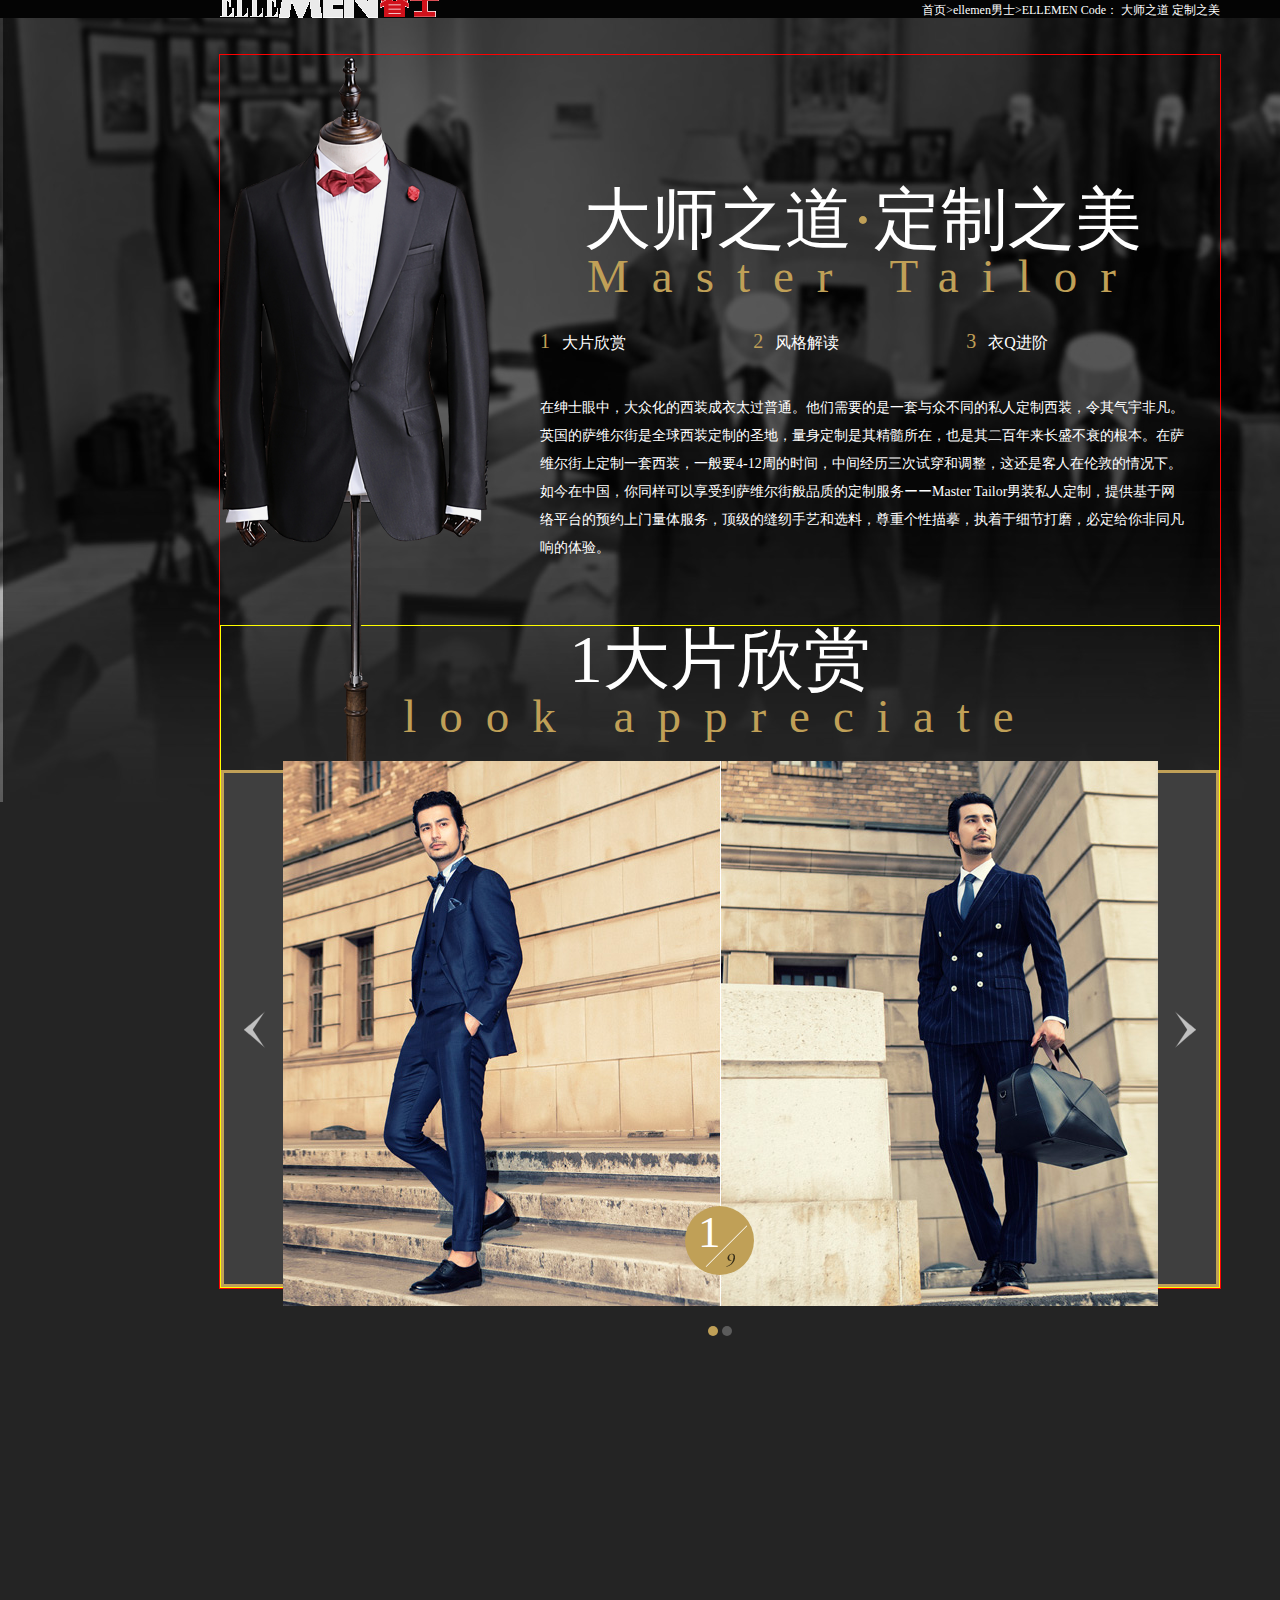
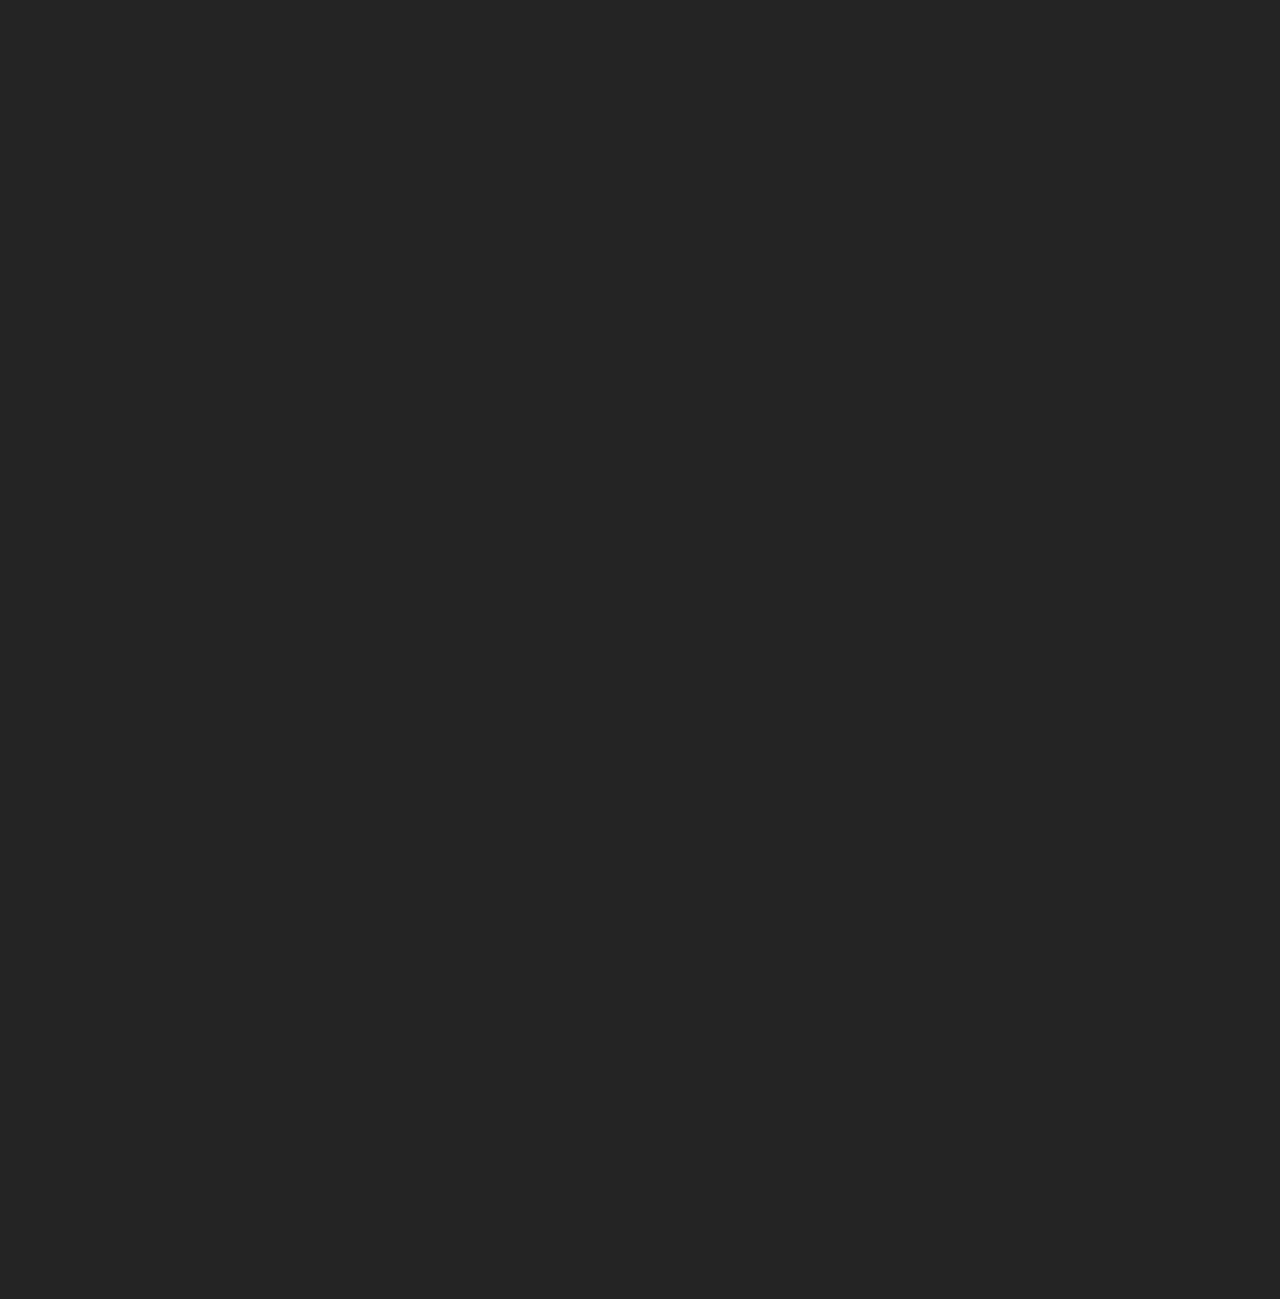
==== index.html @ ebf65c7f "图片轮播的圆点导航做好了" ====
<!DOCTYPE html>
<html lang="en">

<head>
	<meta charset="UTF-8">
	<title>Document</title>
	<link rel="stylesheet" href="css/reset.css">
	<link rel="stylesheet" href="css/style.css">
</head>

<body>
	<div id="wrap">
		<header id="header">
			<div class="head">
				<a href="" id="logo"></a>
				<ul id="topnav">
					<li class="item"><a href="javascript:void(0)">首页></a></li>
					<li class="item"><a href="javascript:void(0)">ellemen男士></a></li>
					<li class="item"><a href="javascript:void(0)"> ELLEMEN Code： 大师之道 定制之美</a></li>
				</ul>
			</div>
		</header>
		<div id="page-content">
			<div id="part1">
				<img src="images/suit.png" alt="" class="suit">
				<div class="section">
					<h1 class="g-title">大师之道<span class="sepia">·</span>定制之美</h1>
					<h2 class="g-sub-title">Master Tailor</h2>
					<ul class="style-list">
						<li class="item"><span class="sepia">1</span>大片欣赏</li>
						<li class="item"><span class="sepia">2</span>风格解读</li>
						<li class="item"><span class="sepia">3</span>衣<span class="speia">Q</span>进阶</li>
					</ul>
					<p class="paragraph">
						在绅士眼中，大众化的西装成衣太过普通。他们需要的是一套与众不同的私人定制西装，令其气宇非凡。英国的萨维尔街是全球西装定制的圣地，量身定制是其精髓所在，也是其二百年来长盛不衰的根本。在萨维尔街上定制一套西装，一般要4-12周的时间，中间经历三次试穿和调整，这还是客人在伦敦的情况下。 如今在中国，你同样可以享受到萨维尔街般品质的定制服务ーーMaster Tailor男装私人定制，提供基于网络平台的预约上门量体服务，顶级的缝纫手艺和选料，尊重个性描摹，执着于细节打磨，必定给你非同凡响的体验。
					</p>
				</div>
			</div>
			<div id="part2">
				<div class="head">
					<h1 class="g-title"><span class="numbered">1</span>大片欣赏</h1>
					<h2 class="g-sub-title">look appreciate</h2>
					<div class="pic-play">
						<div class="pic-box">
							<img src="images/big-play1.jpg" alt="" class="pic">
							<img src="images/big-play2.jpg" alt="" class="pic" style="display:none">
							<span class="numbered">1</span>
						</div>
						<a href="javascript:void(0)" class="arrow left-arrow"></a>
						<a href="javascript:void(0)" class="arrow right-arrow"></a>
						<ul class="dotted-list">
							<li class="item"></li>
							<li class="item"></li>
						</ul>
					</div>
				</div>
			</div>
		</div>
	</div>
	<script src="http://libs.baidu.com/jquery/1.11.3/jquery.min.js"></script>
	<script src="js/script.js"></script>
</body>

</html>
---- css/style.css ----
#wrap{
	width: 1440px;
	height: 2899px;
	background: #242424 no-repeat;
	margin: auto;
	background-image: url(../images/bg.jpg);
}


/* 头部 */
#header {
	overflow: hidden;
	margin-bottom: 36px;
}

#header .head {
	overflow: hidden;
	padding: 0 220px;
	background: #040404;
}

#logo {
	position: absolute;
	width: 219px;
	height: 34px;
	margin-top: -16px;
	background-image: url(../images/logo.png);
}

#topnav {
	float: right;
}

#topnav .item {
	float: left;
}

#topnav .item a {
	color: #fff;
	font: 12px/1em "微软雅黑";
}

/* 页面内容 */
#page-content {
	width: 1000px;
	border: 1px solid #f00;
	margin: auto;
}

#page-content .g-title {	/* for #part1 #part2 #part3 #part3d */
	text-align: center;
	font: 67px/1 "楷体";	
}

#page-content .g-sub-title {	/* for #part1 #part2 #part3 #part3d */
	margin-bottom: 30px;
	color: #c0a057;
	text-align: center;
	letter-spacing: 23px;
	font: 47px/1 Gabriola;
}

#page-content .sepia {
	color: #c0a057;
}
/* 第一部分 */
#part1 {
	height: 470px;
	margin-bottom: 100px;
}

#part1 .suit {
	position: absolute;
}

#part1 .section {
	padding: 131px 34px 0 320px;
	font-family: "微软雅黑";
}

#part1 .style-list {
	overflow: hidden;
	margin-bottom: 40px;
}

#part1 .style-list .item {
	float: left;
	width: 33%;
}

#part1 .style-list .sepia {
	margin-right: 12px;
	font: 20px Adobe Garamond Pro;	
}


#part1 .paragraph {
	font-size: 14px;
	line-height: 2;
}


/* 第二部分 */

#part2 {
	border: 1px solid #ff0;
}

#part2 .pic-play {
	position: relative;
	border:3px solid #c0a057;
	background: #3f3f3f;
}

#part2 .pic-box {
	position: relative;
	width: 875px;
	height: 516px;
	margin: auto;
}

#part2 .pic-box .pic {
	position: absolute;
	margin-top: -12px;
}

#part2 .pic-box .numbered {
	box-sizing:border-box;
	position: absolute;
	bottom: 14px;
	left: 50%;
	width: 69px;
	height: 69px;
	padding-left: 13px;
	margin-left: -35px;
	border-radius: 50%;
	background: #c0a057 url(../images/numbered.png);
	font: 45px Adobe Garamond Pro;
}
#part2 .arrow {
	position: absolute;
	top: 50%;
	margin-top: -18px;
	width: 22px;
	height: 37px;
	background: url(../images/arrow.png);
}

#part2 .left-arrow {
	left: 20px;
}

#part2 .right-arrow {
	right: 20px;
	transform:rotateY(180deg);
}

#part2 .dotted-list {
    position: relative;
    top: 33px;
	margin:auto;	/* 上次写到这里了 */
	margin-bottom: -23px;
    text-align:center;
}

#part2 .dotted-list .item {
    display: inline-block;
    padding: 5px;
    border-radius: 50%;
    background:#5b5b5b;
    cursor:pointer;
}

#part2 .dotted-list .item:nth-child(1) {
    background:#c0a057;
}
/* 第三部分 */
#part3 {
	border: 1px solid #0ff;
}

#part3d {
	border: 1px solid #fff;
}
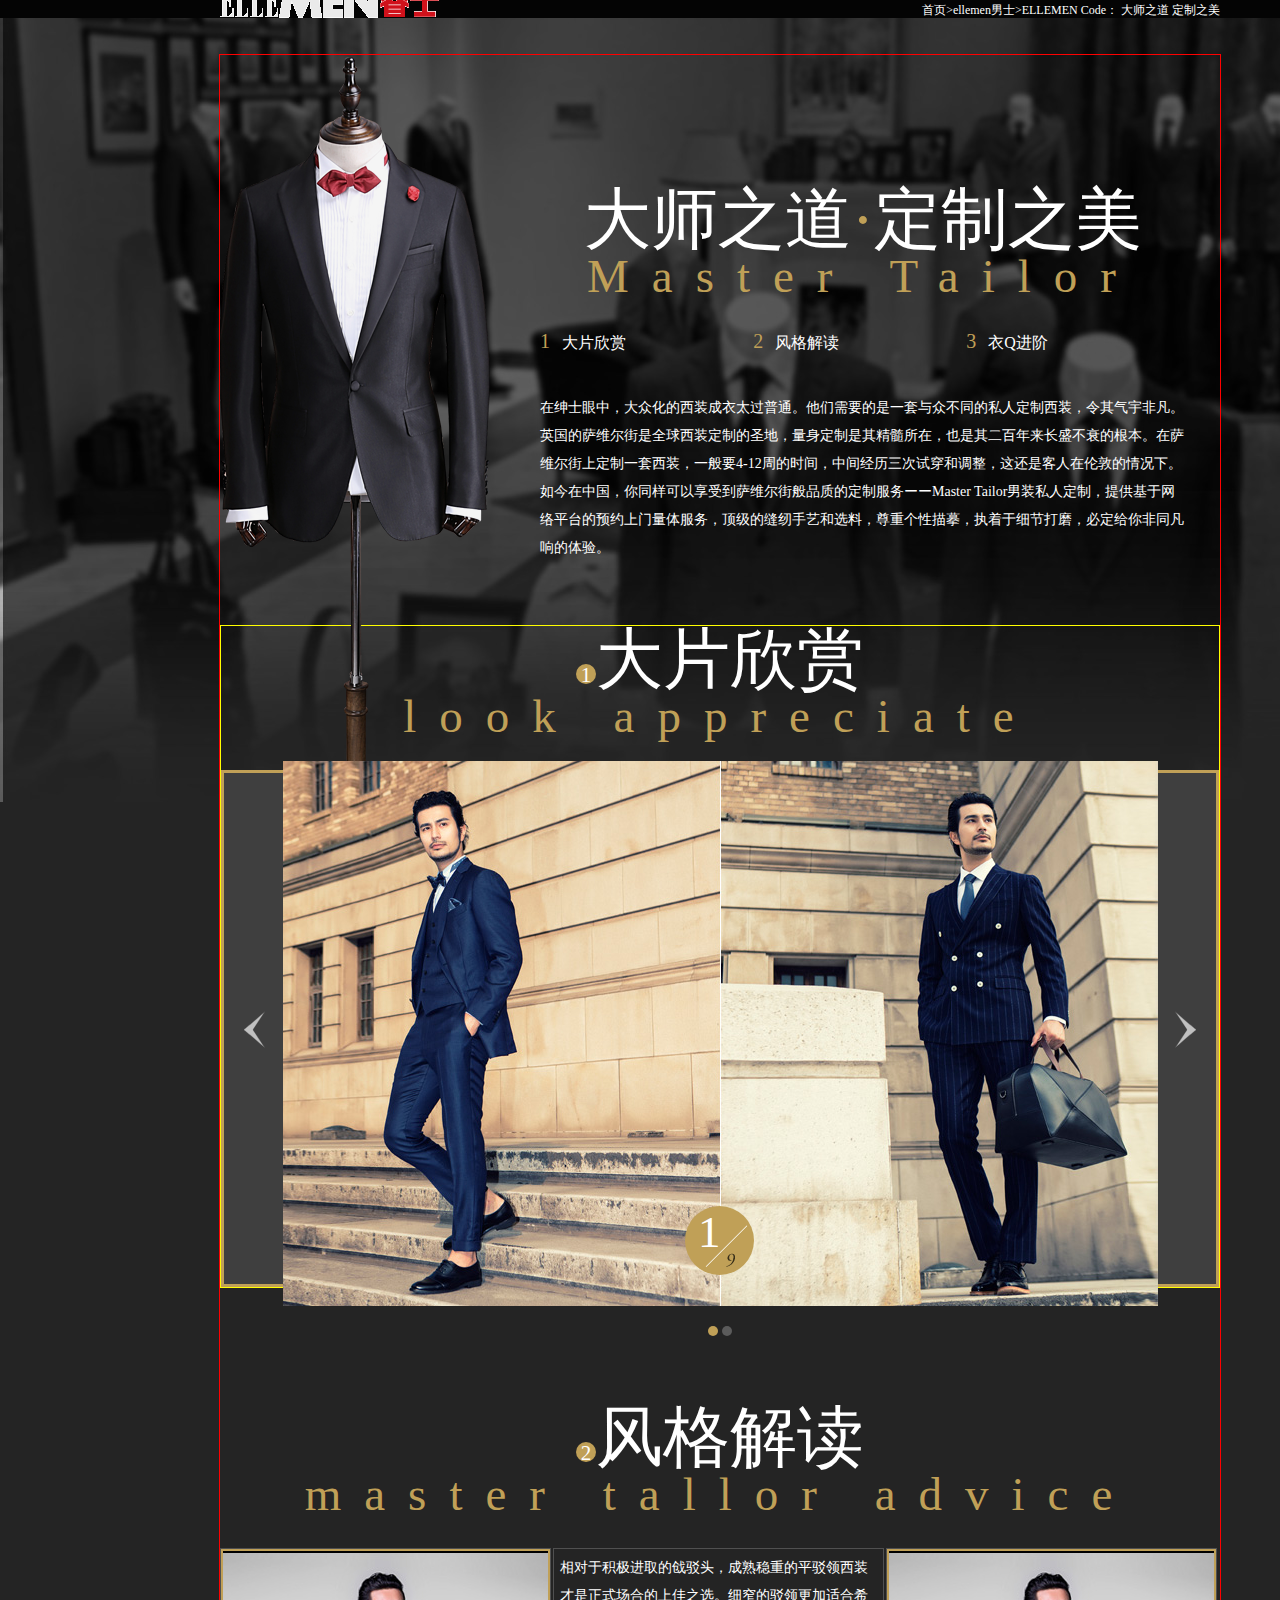
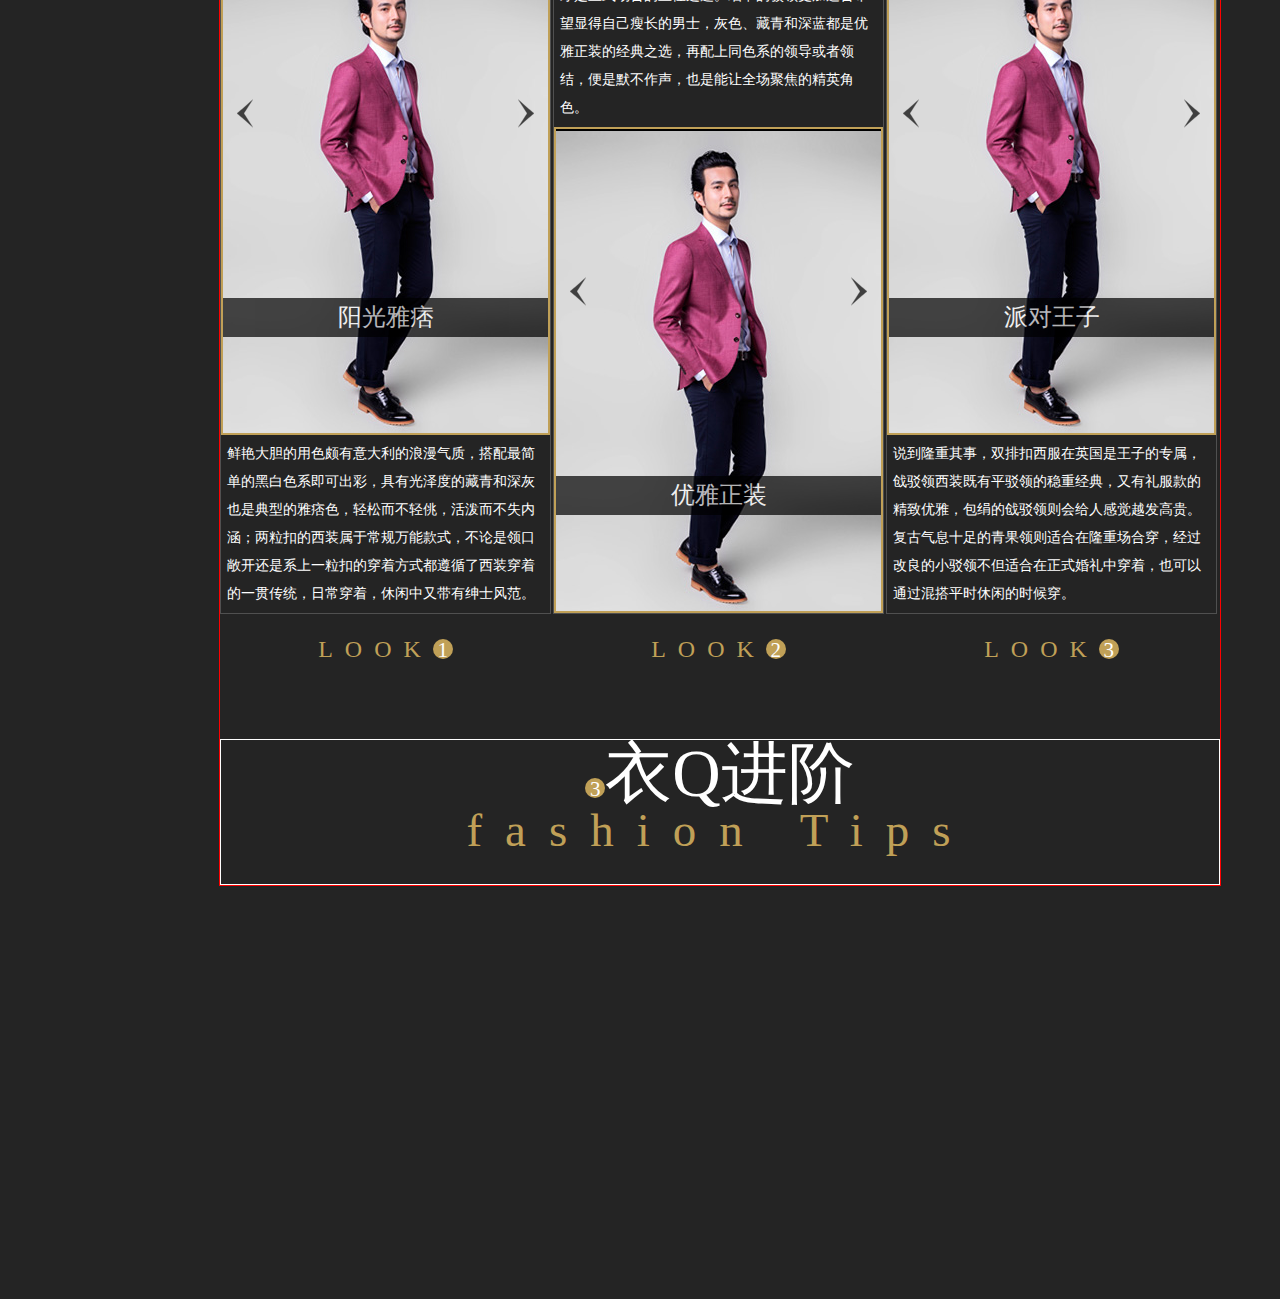
==== commit 1b57ca18: "第二部分做好了" ====
--- a/index.html
+++ b/index.html
@@ -12,7 +12,7 @@
 	<div id="wrap">
 		<header id="header">
 			<div class="head">
-				<a href="" id="logo"></a>
+				<a href="javascript:void(0)" id="logo"></a>
 				<ul id="topnav">
 					<li class="item"><a href="javascript:void(0)">首页></a></li>
 					<li class="item"><a href="javascript:void(0)">ellemen男士></a></li>
@@ -55,10 +55,57 @@
 					</div>
 				</div>
 			</div>
-		</div>
-	</div>
-	<script src="http://libs.baidu.com/jquery/1.11.3/jquery.min.js"></script>
-	<script src="js/script.js"></script>
+			<div id="part3">
+				<div class="head">
+					<h1 class="g-title"><span class="numbered">2</span>风格解读</h1>
+					<h2 class="g-sub-title">master tallor advice</h2>
+					
+				</div>
+                <ul class="clothing-style">
+                    <li class="style">
+                        <div class="pic-box">
+                            <img src="images/style-1.jpg" alt=""><img src="images/style-2.jpg" alt=""><img src="images/style-3.jpg" alt="">
+                            <div class="adj">阳光雅痞</div>
+                            <a class="arrow left-arrow" href="javascript:void(0)"></a>
+                            <a class="arrow right-arrow" href="javascript:void(0)"></a>
+                        </div>
+                        <div class="intro">鲜艳大胆的用色颇有意大利的浪漫气质，搭配最简单的黑白色系即可出彩，具有光泽度的藏青和深灰也是典型的雅痞色，轻松而不轻佻，活泼而不失内涵；两粒扣的西装属于常规万能款式，不论是领口敞开还是系上一粒扣的穿着方式都遵循了西装穿着的一贯传统，日常穿着，休闲中又带有绅士风范。</div>
+                        <div class="look">LOOK<span class="numbered">1</span></div>
+                    </li><!--
+                    --><li class="style">
+                        <div class="intro">
+                            相对于积极进取的戗驳头，成熟稳重的平驳领西装才是正式场合的上佳之选。细窄的驳领更加适合希望显得自己瘦长的男士，灰色、藏青和深蓝都是优雅正装的经典之选，再配上同色系的领导或者领结，便是默不作声，也是能让全场聚焦的精英角色。
+                        </div>
+                        <div class="pic-box">
+                            <img src="images/style-1.jpg" alt=""><img src="images/style-2.jpg" alt=""><img src="images/style-3.jpg" alt="">
+                            <div class="adj">优雅正装</div>
+                            <a class="arrow left-arrow" href="javascript:void(0)"  ></a>
+                            <a class="arrow right-arrow" href="javascript:void(0)"  ></a>
+                        </div>
+<div class="look">LOOK<span class="numbered">2</span></div>
+                    </li><!--
+                    --><li class="style">
+                        <div class="pic-box">
+                            <img src="images/style-1.jpg" alt=""><img src="images/style-2.jpg" alt=""><img src="images/style-3.jpg" alt="">
+                            <div class="adj">派对王子</div>
+                            <a class="arrow left-arrow" href="javascript:void(0)"  ></a>
+                            <a class="arrow right-arrow" href="javascript:void(0)"  ></a>
+                        </div>
+                        <div class="intro">说到隆重其事，双排扣西服在英国是王子的专属，戗驳领西装既有平驳领的稳重经典，又有礼服款的精致优雅，包绢的戗驳领则会给人感觉越发高贵。复古气息十足的青果领则适合在隆重场合穿，经过改良的小驳领不但适合在正式婚礼中穿着，也可以通过混搭平时休闲的时候穿。</div>
+<div class="look">LOOK<span class="numbered">3</span></div>
+                    </li>
+                </ul>
+            </div>
+            <div id="part3d">
+                <div class="head">
+                    <h1 class="g-title"><span class="numbered">3</span>衣Q进阶</h1>
+                    <h2 class="g-sub-title">fashion Tips</h2>
+                </div>
+            </div>
+        </div>
+    </div>
+    <script src="http://libs.baidu.com/jquery/1.11.3/jquery.min.js"></script>
+    <script src="js/script.js"></script>
 </body>
 
 </html>
--- a/css/style.css
+++ b/css/style.css
@@ -45,6 +45,17 @@
 	width: 1000px;
 	border: 1px solid #f00;
 	margin: auto;
+}
+
+#page-content .numbered {
+    width: 20px;
+    height: 20px;
+    display: inline-block;
+    border-radius: 50%;
+    background: #c0a057;
+    color: rgb(255, 255, 255);
+    font: 21px/1.1 Adobe Garamond Pro;
+    letter-spacing:normal;
 }
 
 #page-content .g-title {	/* for #part1 #part2 #part3 #part3d */
@@ -176,9 +187,71 @@
 }
 /* 第三部分 */
 #part3 {
-	border: 1px solid #0ff;
-}
-
+    margin-top: 116px;
+}
+
+#part3 .clothing-style .style {
+    display: inline-block;
+    width: 329px;
+    border: 1px solid #505050;
+    vertical-align:top;
+}
+
+#part3 .clothing-style .pic-box {
+    position: relative;
+    height: 482px;
+    border: 2px solid #c0a057;
+}
+#part3 .clothing-style img {
+    position: absolute;
+}
+
+#part3 .pic-box .arrow {
+    position: absolute;
+    top: 147px;
+    width: 16px;
+    height: 31px;
+    background: url(../images/style-arrow.png);
+}
+
+#part3 .pic-box .left-arrow {
+    left: 14px;
+}
+
+#part3 .pic-box .right-arrow {
+    right: 14px;
+    transform:rotateY(180deg);
+}
+
+#part3 .clothing-style .style:nth-child(2) {
+    margin: 0px 2px;
+}
+
+#part3 .clothing-style .adj {
+    position: absolute;
+    bottom: 20%;
+    width: 100%;
+    background: #000;
+    font: 24px/1.6 "Adobe 黑体 Std";
+    text-align: center;
+    opacity: 0.7;
+}
+#part3 .clothing-style .intro {
+    box-sizing:border-box;
+    width: 100%;
+    padding: 5px 6px;
+    font: 14px/2 "微软雅黑";
+}
+
+#part3 .look {
+    margin-bottom: -72px;
+    color: rgb(192, 160, 87);
+    font: 24px/3 Adobe Garamond Pro;
+    letter-spacing:12px;
+    text-align: center;
+}
+/* 3d轮播 */
 #part3d {
+    margin: 125px 0 0 0;
 	border: 1px solid #fff;
 }
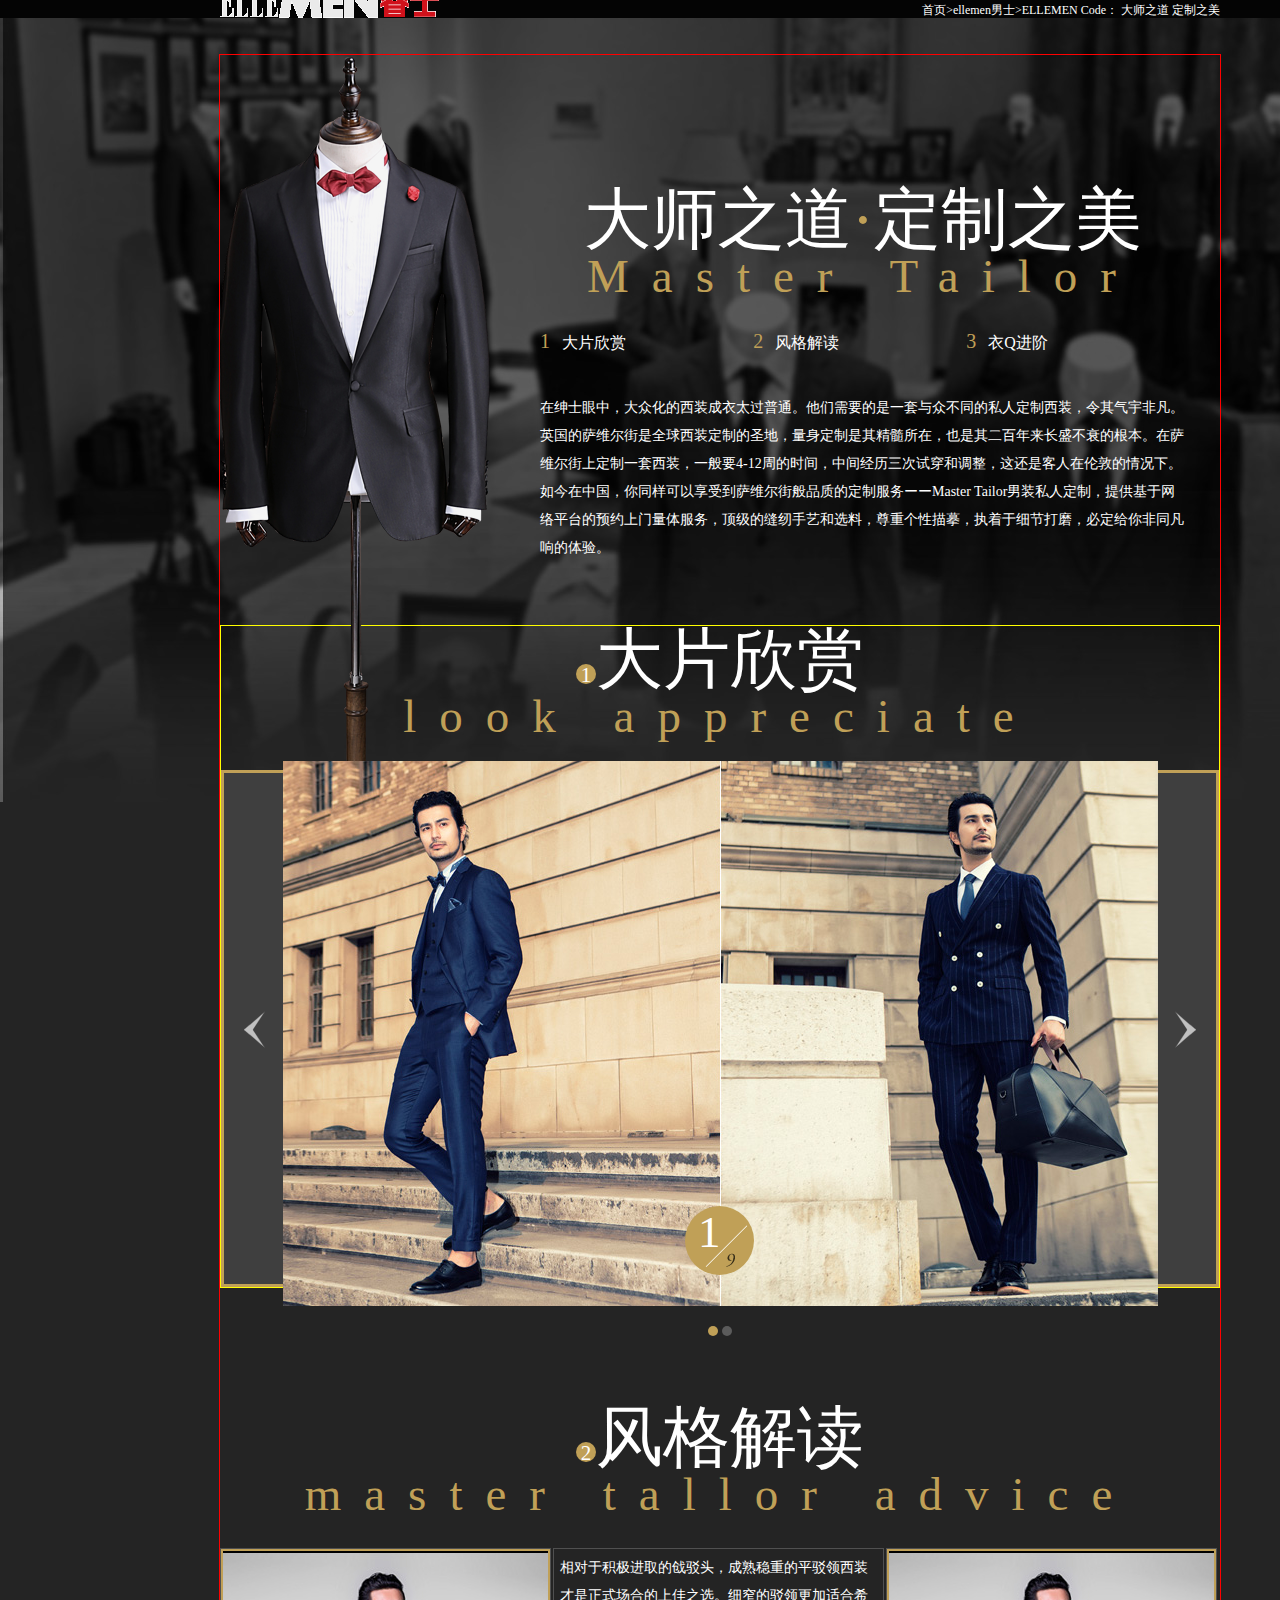
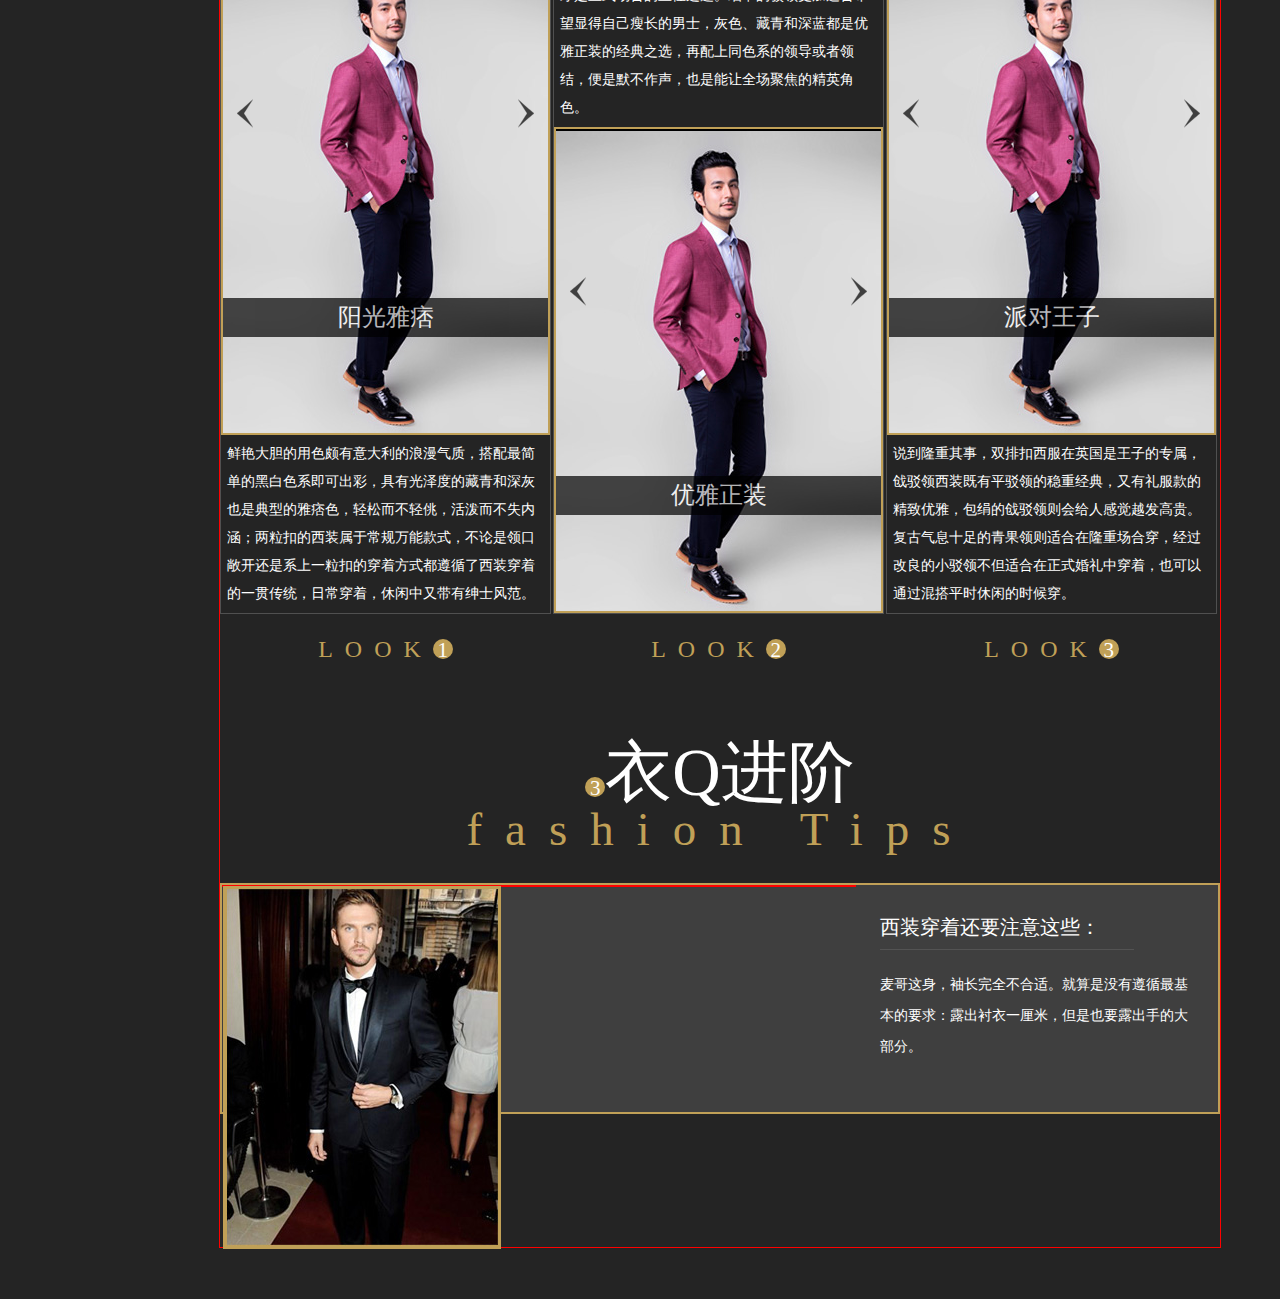
==== commit e1aeccc0: "使用插件前的版本" ====
--- a/index.html
+++ b/index.html
@@ -100,12 +100,51 @@
                 <div class="head">
                     <h1 class="g-title"><span class="numbered">3</span>衣Q进阶</h1>
                     <h2 class="g-sub-title">fashion Tips</h2>
+                    <div class="pic-play-3d">
+                        <div class="play-bg">
+                            <div class="tip">
+                            	<h2 class="title">西装穿着还要注意这些：</h2>
+                            	麦哥这身，袖长完全不合适。就算是没有遵循最基本的要求：露出衬衣一厘米，但是也要露出手的大部分。
+                            </div>
+                            <div class="tip">
+                            	<h2 class="title">西装穿着还要注意这些：</h2>
+                            	李治廷这一身也有王子气，麦哥的袖口问题在他这里得到解决，还有浅色规整的口袋巾提亮了整体的气色。。
+                            </div>
+                            <div class="tip">
+                            	<h2 class="title">西装穿着还要注意这些：</h2>
+                            	拥有好莱坞万磁王封号的法斯宾德今年竟然才36岁，运用男星少用的胸针点缀，搭配一条质感的深蓝色缎面领带简单系出男装西服重点。
+                            </div>
+                            <div class="tip">
+                            	<h2 class="title">西装穿着还要注意这些：</h2>
+                            	麦哥这身，袖长完全不合适。就算是没有遵循最基本的要求：露出衬衣一厘米，但是也要露出手的大部分。
+                            </div>
+                            <div class="tip">
+                            	<h2 class="title">西装穿着还要注意这些：</h2>
+                                
+                            </div>
+                            <div class="tip">
+                            	<h2 class="title">西装穿着还要注意这些：</h2>
+                            	麦哥这身，袖长完全不合适。就算是没有遵循最基本的要求：露出衬衣一厘米，但是也要露出手的大部分。
+                            </div>
+                            <div class="effect-stage">
+                                <div class="img-box">
+                                    <img src="images/3d-1.jpg" alt="">
+                                    <img src="images/3d-2.jpg" alt="">
+                                    <img src="images/3d-3.jpg" alt="">
+                                    <img src="images/3d-4.jpg" alt="">
+                                    <img src="images/3d-1.jpg" alt="">
+                                    <img src="images/3d-2.jpg" alt="">
+                                </div>
+                            </div>
+                        </div>
+                    </div>
                 </div>
             </div>
         </div>
     </div>
     <script src="http://libs.baidu.com/jquery/1.11.3/jquery.min.js"></script>
     <script src="js/script.js"></script>
+	<script src="js/jquery.carousel.js"></script>
 </body>
 
 </html>
--- a/css/style.css
+++ b/css/style.css
@@ -253,5 +253,51 @@
 /* 3d轮播 */
 #part3d {
     margin: 125px 0 0 0;
-	border: 1px solid #fff;
-}
+}
+
+#part3d .pic-play-3d {
+    height: 364px;
+}
+
+#part3d .pic-play-3d .play-bg {
+    position: relative;
+    height: 227px;
+    border: 2px solid #c0a057;
+    background:#3f3f3f;
+}
+
+#part3d .play-bg .tip {
+    display: none;
+    box-sizing:border-box;
+    position: absolute;
+    right:0;
+    padding:20px;
+    width: 358px;
+    height: 226px;
+    font: 14px/2.2 "微软雅黑";
+}
+
+#part3d .play-bg .tip:nth-child(1) {
+    display: block;
+}
+#part3d .tip .title {
+    width: 80%;
+    margin:0 0 20px;
+    border-bottom:1px solid #535353;
+    font: 20px/2.2 "adobe 黑体 Std";
+}
+
+
+#part3d .effect-stage {
+    width: 632px;
+    border: 1px solid red;
+}
+
+#part3d .effect-stage .img-box {
+    position: relative;
+}
+
+#part3d .img-box img {
+    position: absolute;
+    border: 3px solid #c0a057;
+}
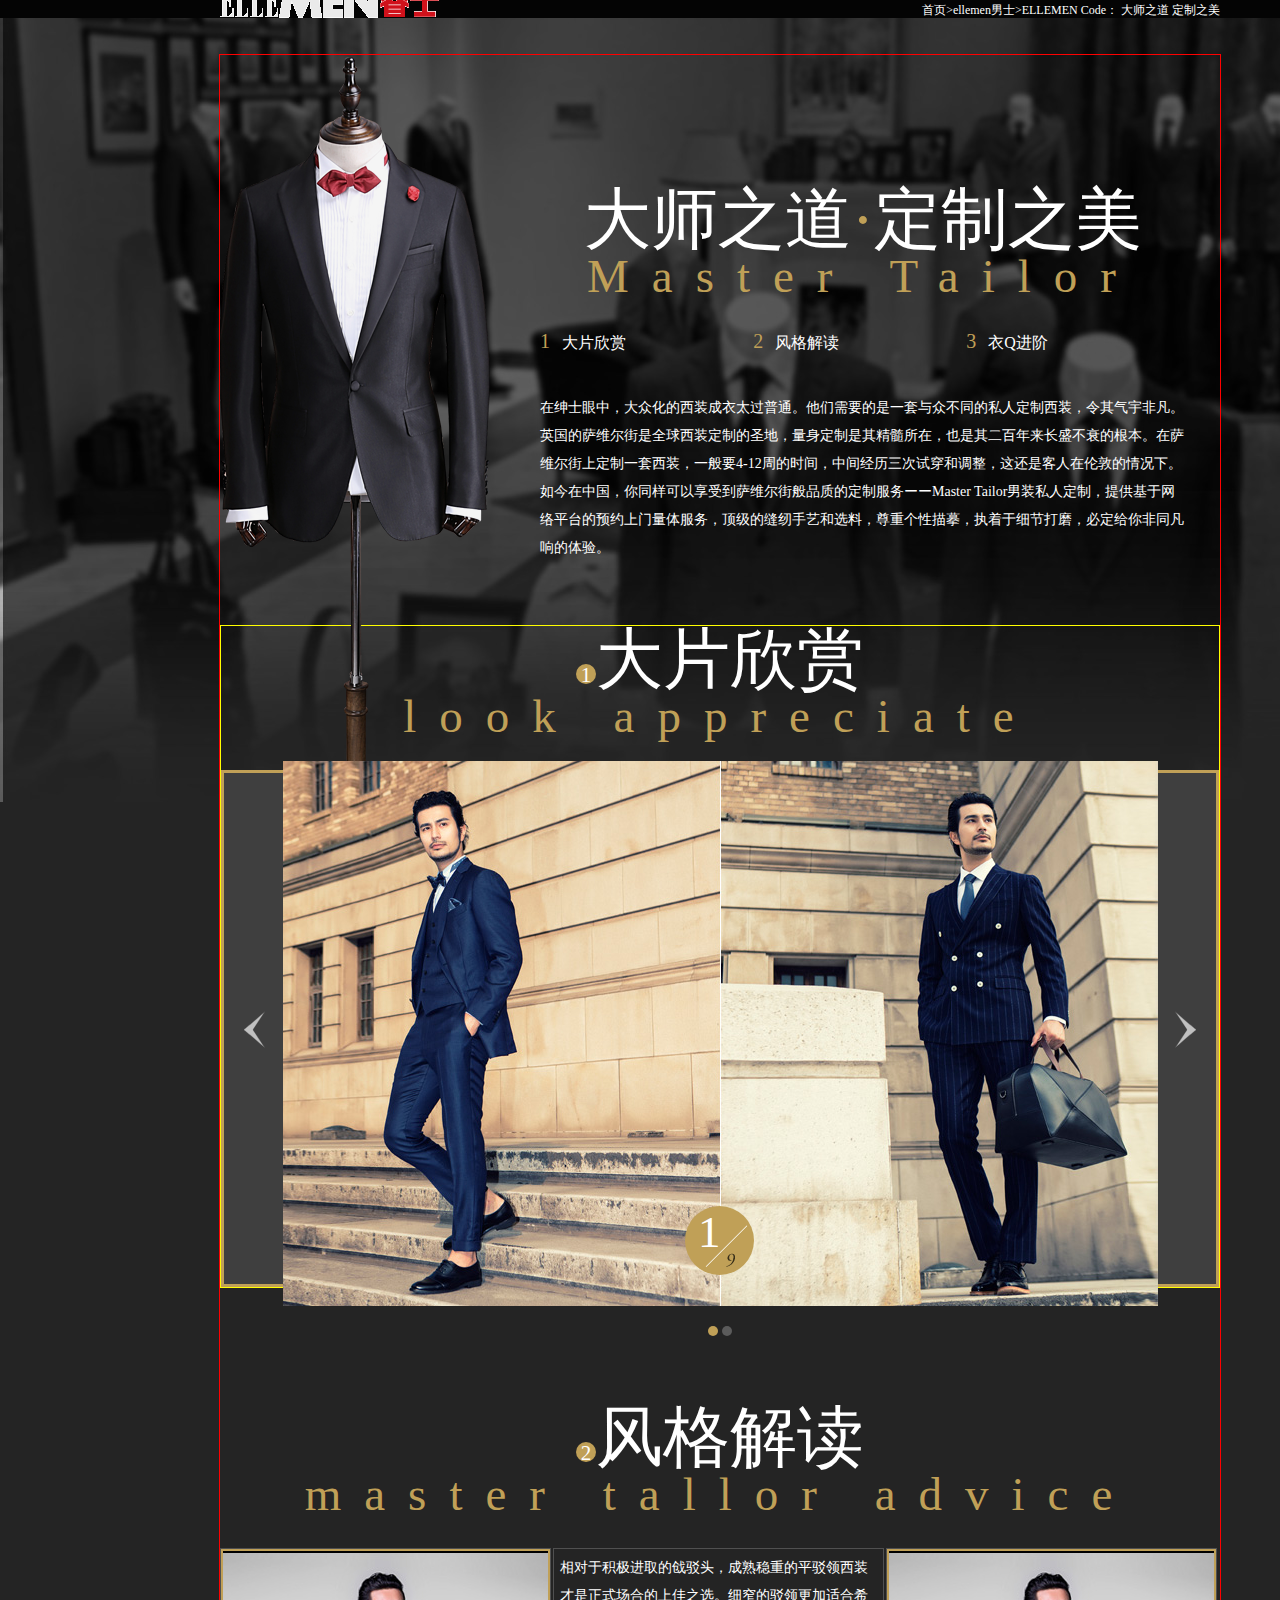
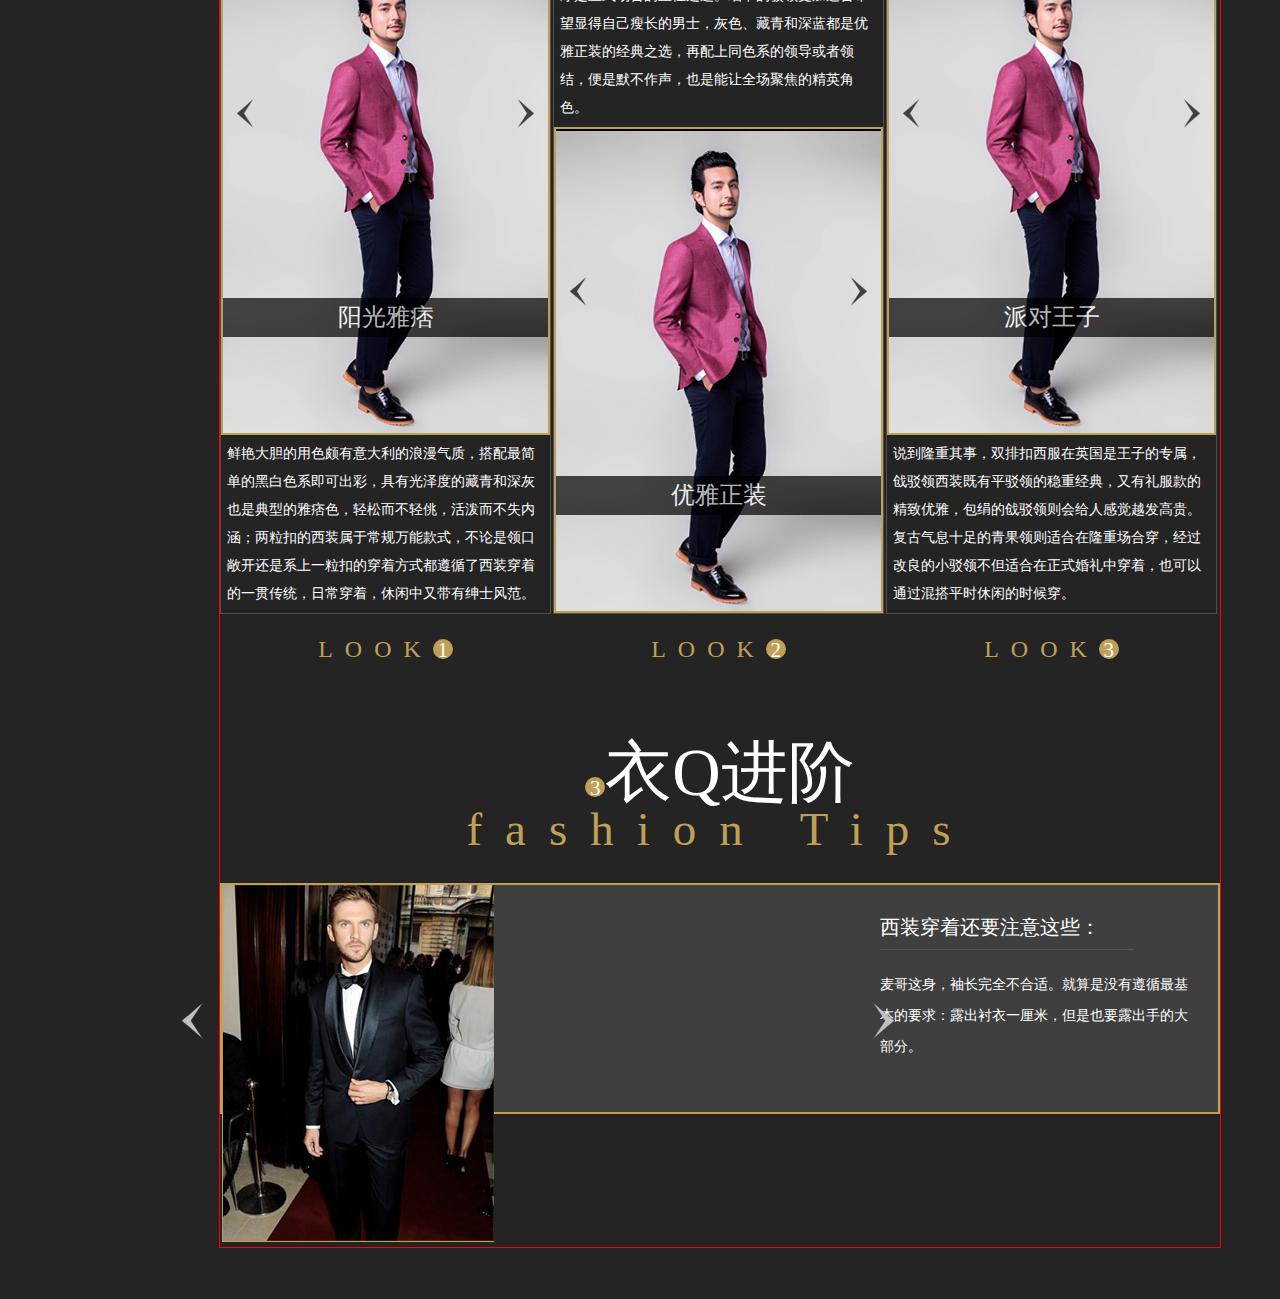
==== commit d8a36325: "3d轮播插件基本功能可以实现，就差和其它元素联动了" ====
--- a/index.html
+++ b/index.html
@@ -6,6 +6,7 @@
 	<title>Document</title>
 	<link rel="stylesheet" href="css/reset.css">
 	<link rel="stylesheet" href="css/style.css">
+	<link type="text/css" rel="stylesheet" href="css/carousel.css">
 </head>
 
 <body>
@@ -64,7 +65,7 @@
                 <ul class="clothing-style">
                     <li class="style">
                         <div class="pic-box">
-                            <img src="images/style-1.jpg" alt=""><img src="images/style-2.jpg" alt=""><img src="images/style-3.jpg" alt="">
+                            <img src="images/style-1.jpg" alt="" class="show"><img src="images/style-2.jpg" alt=""><img src="images/style-3.jpg" alt="">
                             <div class="adj">阳光雅痞</div>
                             <a class="arrow left-arrow" href="javascript:void(0)"></a>
                             <a class="arrow right-arrow" href="javascript:void(0)"></a>
@@ -77,7 +78,7 @@
                             相对于积极进取的戗驳头，成熟稳重的平驳领西装才是正式场合的上佳之选。细窄的驳领更加适合希望显得自己瘦长的男士，灰色、藏青和深蓝都是优雅正装的经典之选，再配上同色系的领导或者领结，便是默不作声，也是能让全场聚焦的精英角色。
                         </div>
                         <div class="pic-box">
-                            <img src="images/style-1.jpg" alt=""><img src="images/style-2.jpg" alt=""><img src="images/style-3.jpg" alt="">
+                            <img src="images/style-1.jpg" alt="" class="show"><img src="images/style-2.jpg" alt=""><img src="images/style-3.jpg" alt="">
                             <div class="adj">优雅正装</div>
                             <a class="arrow left-arrow" href="javascript:void(0)"  ></a>
                             <a class="arrow right-arrow" href="javascript:void(0)"  ></a>
@@ -86,7 +87,7 @@
                     </li><!--
                     --><li class="style">
                         <div class="pic-box">
-                            <img src="images/style-1.jpg" alt=""><img src="images/style-2.jpg" alt=""><img src="images/style-3.jpg" alt="">
+                            <img src="images/style-1.jpg" alt=""  class="show"><img src="images/style-2.jpg" alt=""><img src="images/style-3.jpg" alt="">
                             <div class="adj">派对王子</div>
                             <a class="arrow left-arrow" href="javascript:void(0)"  ></a>
                             <a class="arrow right-arrow" href="javascript:void(0)"  ></a>
@@ -126,16 +127,28 @@
                             	<h2 class="title">西装穿着还要注意这些：</h2>
                             	麦哥这身，袖长完全不合适。就算是没有遵循最基本的要求：露出衬衣一厘米，但是也要露出手的大部分。
                             </div>
-                            <div class="effect-stage">
-                                <div class="img-box">
-                                    <img src="images/3d-1.jpg" alt="">
-                                    <img src="images/3d-2.jpg" alt="">
-                                    <img src="images/3d-3.jpg" alt="">
-                                    <img src="images/3d-4.jpg" alt="">
-                                    <img src="images/3d-1.jpg" alt="">
-                                    <img src="images/3d-2.jpg" alt="">
-                                </div>
-                            </div>
+                            <div class = "caroursel poster-main" data-setting = '{
+	        "width":632,
+	        "height":270,
+	        "posterWidth":272,
+	        "posterHeight":357,
+	        "scale":0.8,
+	        "dealy":"2000",
+	        "algin":"middle"
+	    }'>
+	        <ul class = "poster-list">
+	            <li class = "poster-item"><img src="images/3d-1.jpg" width = "100%" height="100%"></li>
+	            <li class = "poster-item"><img src="images/3d-2.jpg" width = "100%" height="100%"></li>
+	            <li class = "poster-item"><img src="images/3d-3.jpg" width = "100%" height="100%"></li>
+	            <li class = "poster-item"><img src="images/3d-4.jpg" width = "100%" height="100%"></li>
+				<li class = "poster-item"><img src="images/3d-5.jpg" width = "100%" height="100%"></li>
+	        </ul>
+	        
+            
+	        <div class = "poster-btn poster-prev-btn"></div>
+	        <div class = "poster-btn poster-next-btn"></div>
+
+	    </div>
                         </div>
                     </div>
                 </div>
@@ -143,8 +156,8 @@
         </div>
     </div>
     <script src="http://libs.baidu.com/jquery/1.11.3/jquery.min.js"></script>
-    <script src="js/script.js"></script>
 	<script src="js/jquery.carousel.js"></script>
+	<script src="js/script.js"></script>
 </body>
 
 </html>
--- a/css/carousel.css
+++ b/css/carousel.css
@@ -0,0 +1,9 @@
+
+/*插件样式*/
+.poster-main{position: relative;width: 632px;height: 270px}
+.poster-main a,.poster-main img{display:block;}
+.poster-main .poster-list{width: 632px;height: 270px}
+.poster-main .poster-list .poster-item{position: absolute;left: 0px;top: 0px}
+.poster-main .poster-btn{position: absolute;height: 100%;width:100px;top: 0px;z-index: 10;}
+.poster-main .poster-prev-btn{left: -78px;background: url(../images/arrow.png) no-repeat center center; cursor:pointer;}
+.poster-main .poster-next-btn{right: -78px;background: url(../images/arrow.png) no-repeat center center; cursor:pointer;transform:rotateY(180deg);}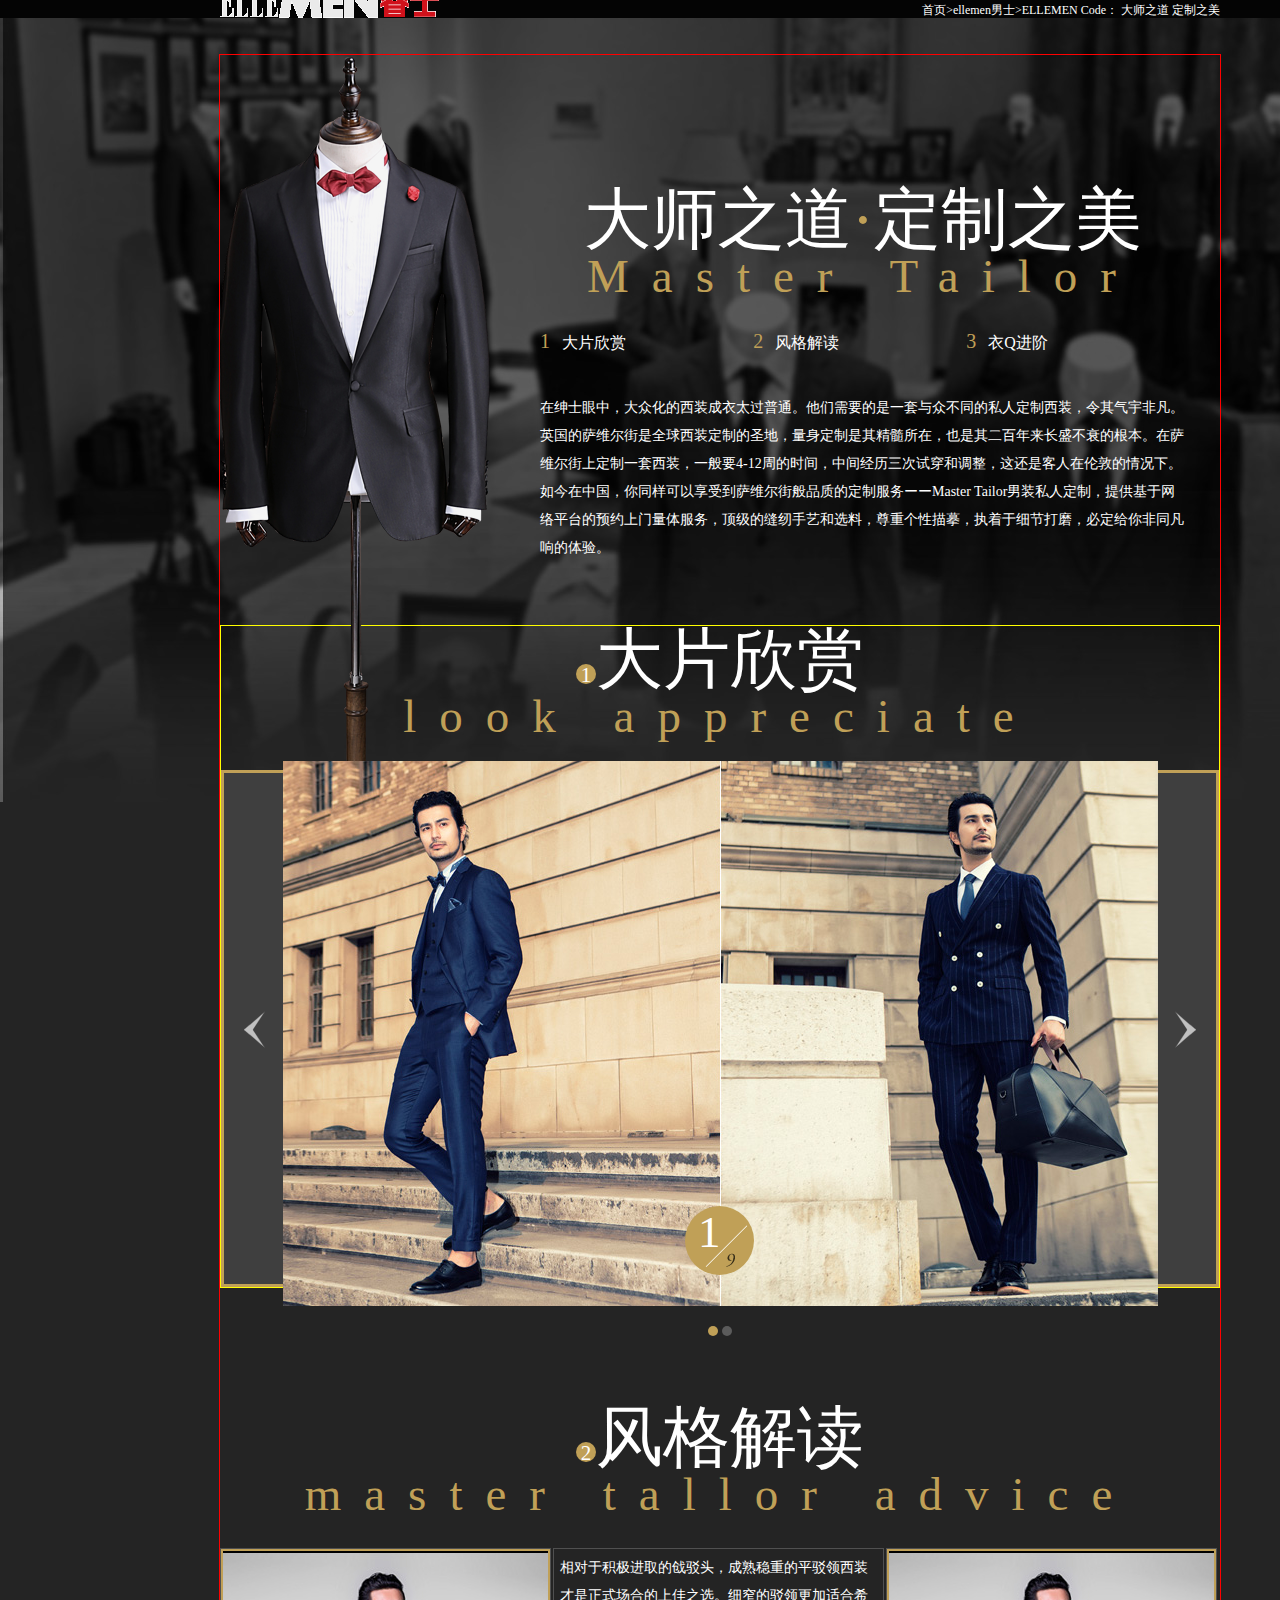
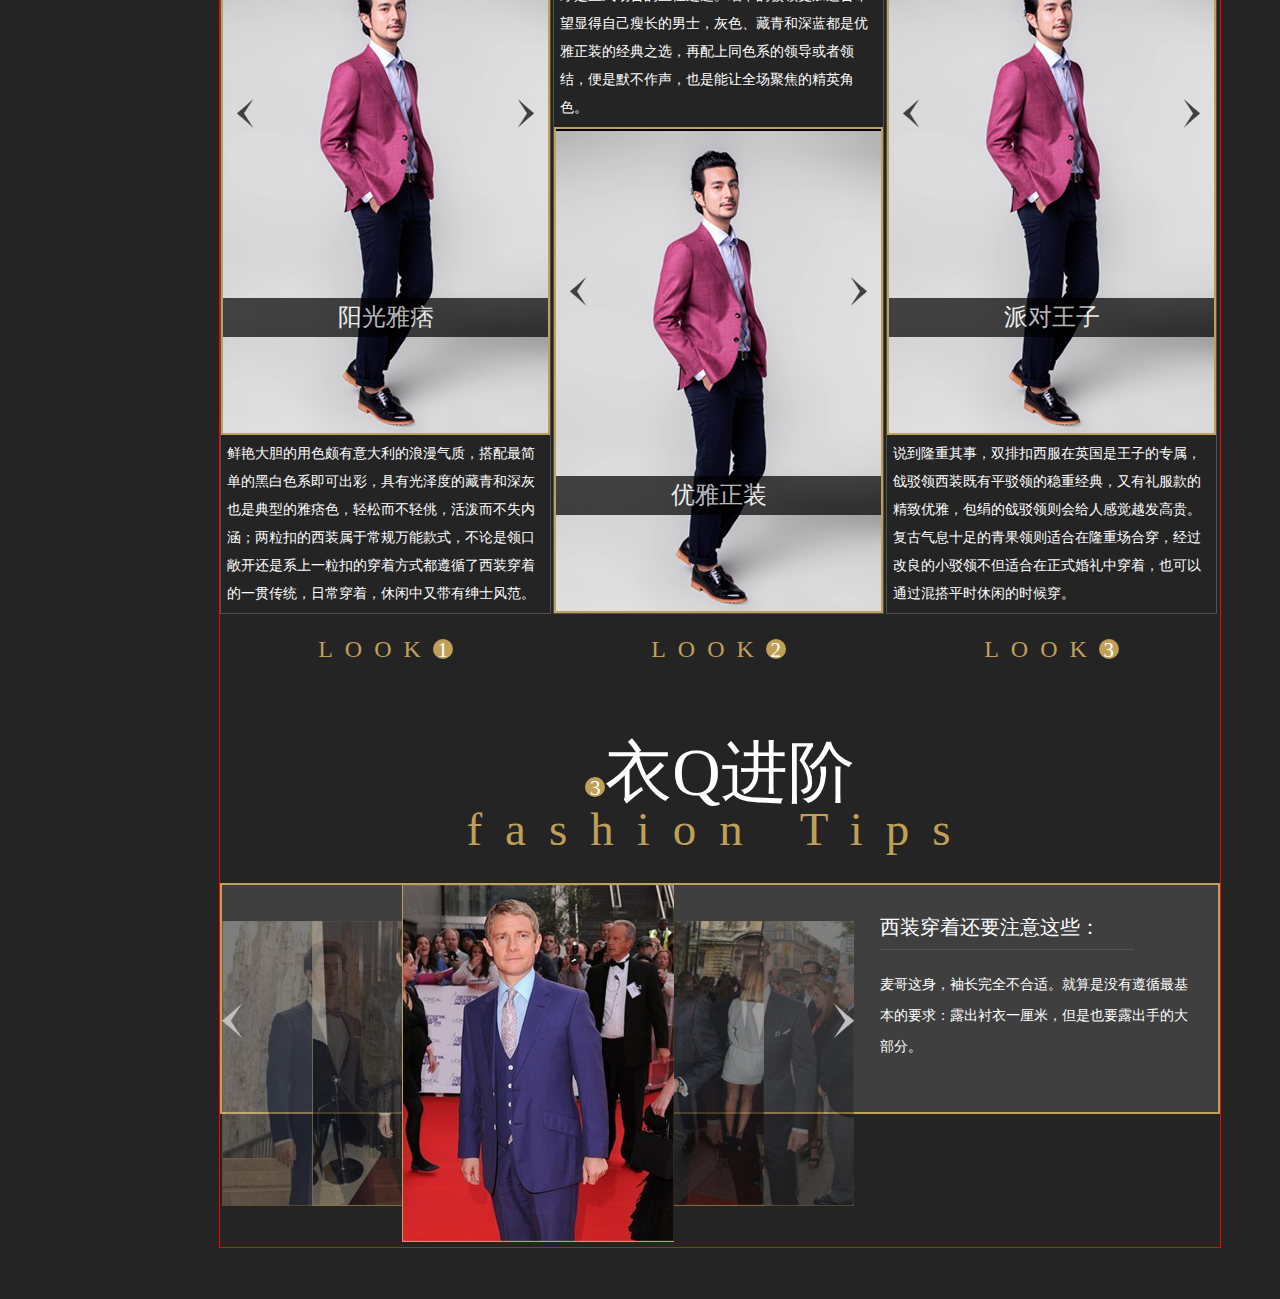
==== commit 4da119ad: "终于完成3d联动" ====
--- a/index.html
+++ b/index.html
@@ -121,7 +121,7 @@
                             </div>
                             <div class="tip">
                             	<h2 class="title">西装穿着还要注意这些：</h2>
-                                
+                                拥有好莱坞万磁王封号的法斯宾德今年竟然才36岁，运用男星少用的胸针点缀，搭配一条质感的深蓝色缎面领带简单系出男装西服重点。
                             </div>
                             <div class="tip">
                             	<h2 class="title">西装穿着还要注意这些：</h2>
@@ -155,7 +155,7 @@
             </div>
         </div>
     </div>
-    <script src="http://libs.baidu.com/jquery/1.11.3/jquery.min.js"></script>
+    <script src="js/jquery.min.js"></script>
 	<script src="js/jquery.carousel.js"></script>
 	<script src="js/script.js"></script>
 </body>
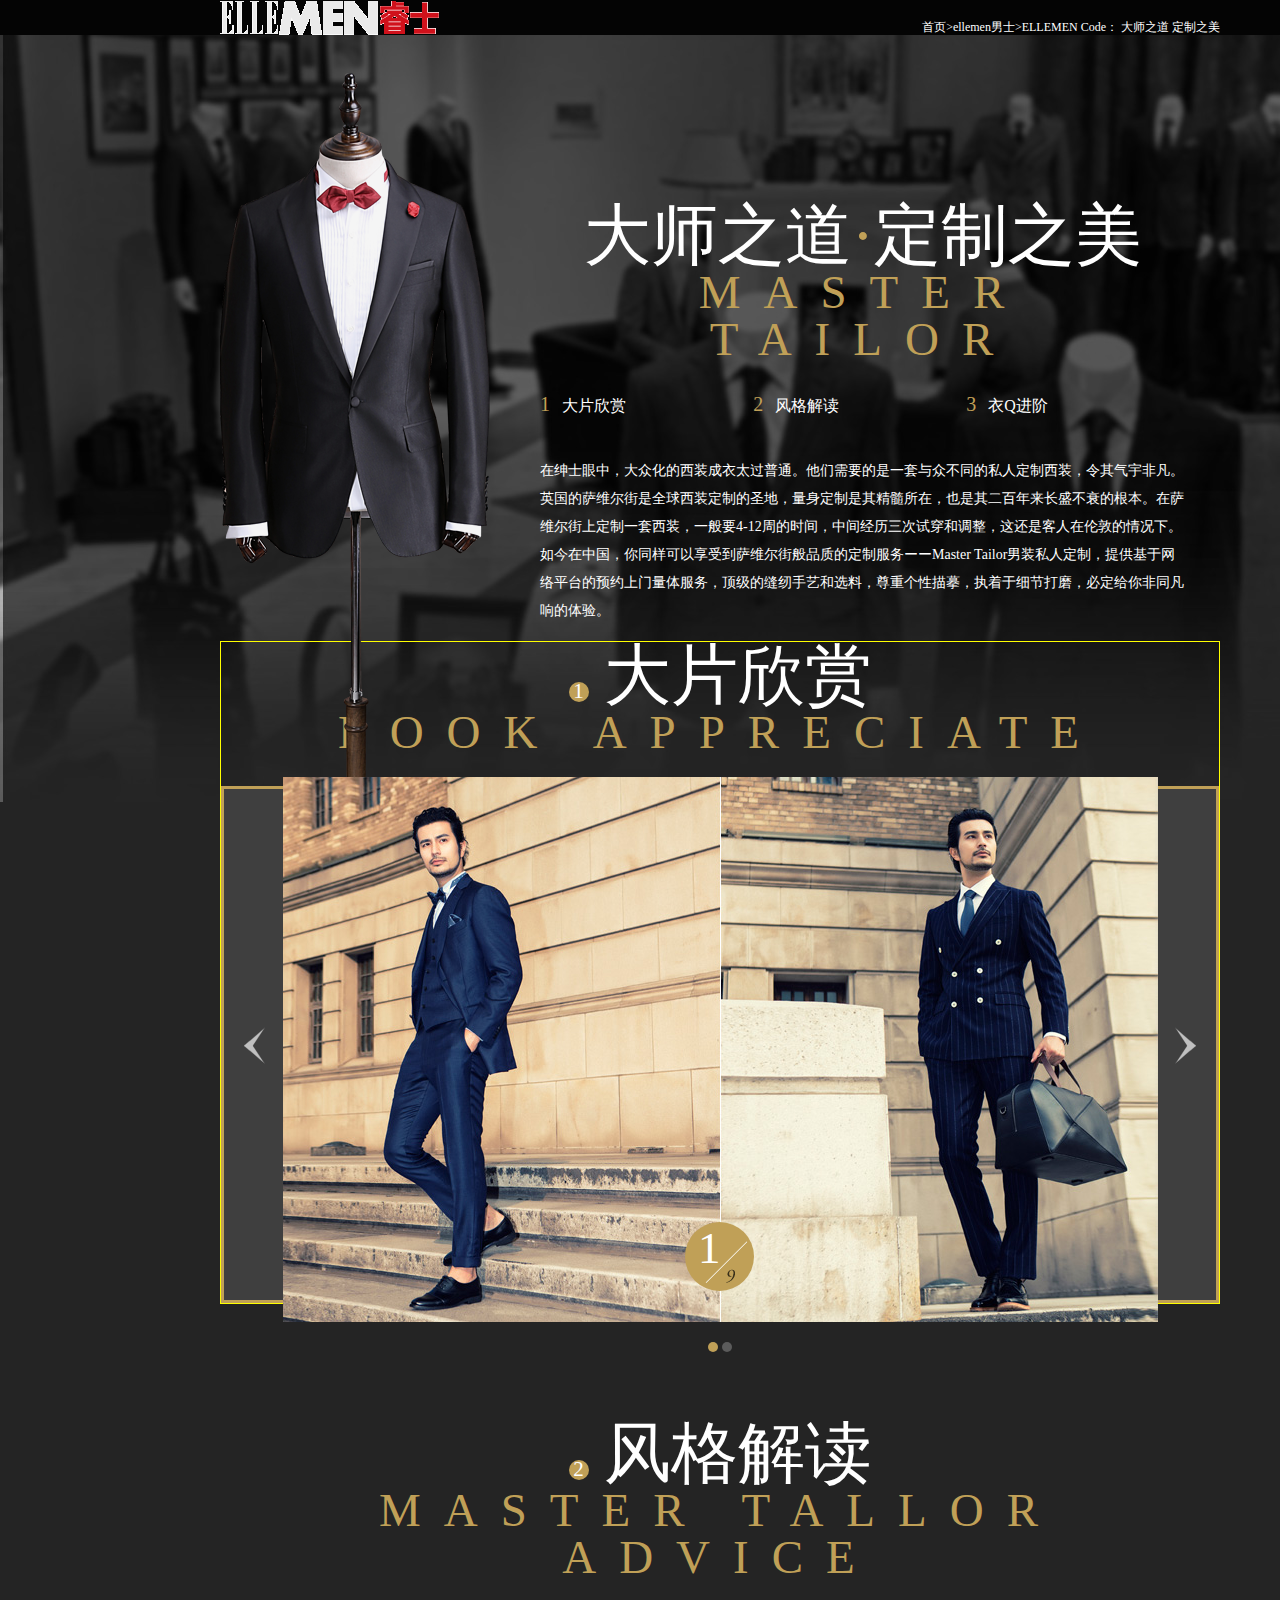
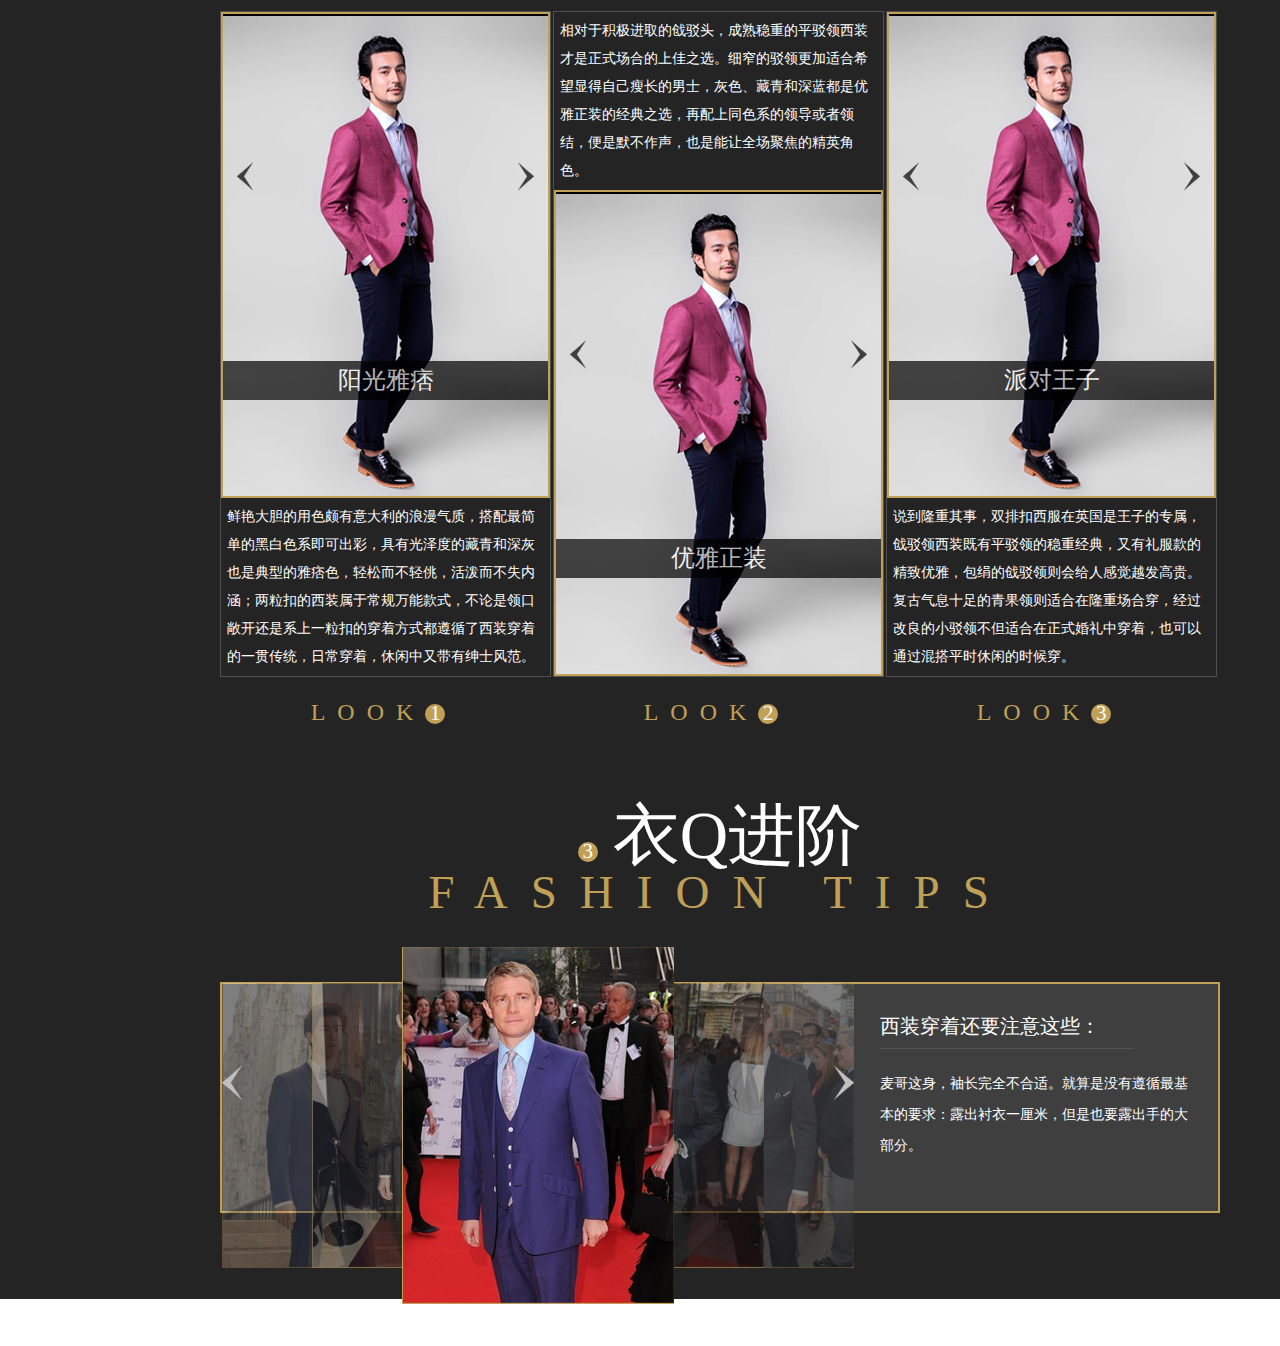
==== commit 32d1784f: "就差个3d轮播边框了" ====
--- a/index.html
+++ b/index.html
@@ -26,7 +26,7 @@
 				<img src="images/suit.png" alt="" class="suit">
 				<div class="section">
 					<h1 class="g-title">大师之道<span class="sepia">·</span>定制之美</h1>
-					<h2 class="g-sub-title">Master Tailor</h2>
+					<h2 class="g-sub-title">MASTER TAILOR</h2>
 					<ul class="style-list">
 						<li class="item"><span class="sepia">1</span>大片欣赏</li>
 						<li class="item"><span class="sepia">2</span>风格解读</li>
@@ -40,7 +40,7 @@
 			<div id="part2">
 				<div class="head">
 					<h1 class="g-title"><span class="numbered">1</span>大片欣赏</h1>
-					<h2 class="g-sub-title">look appreciate</h2>
+					<h2 class="g-sub-title">LOOK APPRECIATE</h2>
 					<div class="pic-play">
 						<div class="pic-box">
 							<img src="images/big-play1.jpg" alt="" class="pic">
@@ -59,13 +59,13 @@
 			<div id="part3">
 				<div class="head">
 					<h1 class="g-title"><span class="numbered">2</span>风格解读</h1>
-					<h2 class="g-sub-title">master tallor advice</h2>
+					<h2 class="g-sub-title">MASTER TALLOR ADVICE</h2>
 					
 				</div>
                 <ul class="clothing-style">
                     <li class="style">
                         <div class="pic-box">
-                            <img src="images/style-1.jpg" alt="" class="show"><img src="images/style-2.jpg" alt=""><img src="images/style-3.jpg" alt="">
+                            <img src="images/style-1.jpg" alt=""><img src="images/style-2.jpg" alt=""><img src="images/style-3.jpg" alt="" class="show">
                             <div class="adj">阳光雅痞</div>
                             <a class="arrow left-arrow" href="javascript:void(0)"></a>
                             <a class="arrow right-arrow" href="javascript:void(0)"></a>
@@ -78,7 +78,7 @@
                             相对于积极进取的戗驳头，成熟稳重的平驳领西装才是正式场合的上佳之选。细窄的驳领更加适合希望显得自己瘦长的男士，灰色、藏青和深蓝都是优雅正装的经典之选，再配上同色系的领导或者领结，便是默不作声，也是能让全场聚焦的精英角色。
                         </div>
                         <div class="pic-box">
-                            <img src="images/style-1.jpg" alt="" class="show"><img src="images/style-2.jpg" alt=""><img src="images/style-3.jpg" alt="">
+                            <img src="images/style-1.jpg" alt=""><img src="images/style-2.jpg" alt=""><img src="images/style-3.jpg" alt="" class="show">
                             <div class="adj">优雅正装</div>
                             <a class="arrow left-arrow" href="javascript:void(0)"  ></a>
                             <a class="arrow right-arrow" href="javascript:void(0)"  ></a>
@@ -87,7 +87,7 @@
                     </li><!--
                     --><li class="style">
                         <div class="pic-box">
-                            <img src="images/style-1.jpg" alt=""  class="show"><img src="images/style-2.jpg" alt=""><img src="images/style-3.jpg" alt="">
+                            <img src="images/style-1.jpg" alt=""><img src="images/style-2.jpg" alt=""><img src="images/style-3.jpg" alt="" class="show">
                             <div class="adj">派对王子</div>
                             <a class="arrow left-arrow" href="javascript:void(0)"  ></a>
                             <a class="arrow right-arrow" href="javascript:void(0)"  ></a>
@@ -100,7 +100,7 @@
             <div id="part3d">
                 <div class="head">
                     <h1 class="g-title"><span class="numbered">3</span>衣Q进阶</h1>
-                    <h2 class="g-sub-title">fashion Tips</h2>
+                    <h2 class="g-sub-title">FASHION TIPS</h2>
                     <div class="pic-play-3d">
                         <div class="play-bg">
                             <div class="tip">
@@ -127,6 +127,7 @@
                             	<h2 class="title">西装穿着还要注意这些：</h2>
                             	麦哥这身，袖长完全不合适。就算是没有遵循最基本的要求：露出衬衣一厘米，但是也要露出手的大部分。
                             </div>
+                            
                             <div class = "caroursel poster-main" data-setting = '{
 	        "width":632,
 	        "height":270,
@@ -143,11 +144,8 @@
 	            <li class = "poster-item"><img src="images/3d-4.jpg" width = "100%" height="100%"></li>
 				<li class = "poster-item"><img src="images/3d-5.jpg" width = "100%" height="100%"></li>
 	        </ul>
-	        
-            
 	        <div class = "poster-btn poster-prev-btn"></div>
 	        <div class = "poster-btn poster-next-btn"></div>
-
 	    </div>
                         </div>
                     </div>
--- a/css/style.css
+++ b/css/style.css
@@ -15,7 +15,7 @@
 
 #header .head {
 	overflow: hidden;
-	padding: 0 220px;
+	padding: 17px 220px 0;
 	background: #040404;
 }
 
@@ -43,7 +43,6 @@
 /* 页面内容 */
 #page-content {
 	width: 1000px;
-	border: 1px solid #f00;
 	margin: auto;
 }
 
@@ -52,9 +51,10 @@
     height: 20px;
     display: inline-block;
     border-radius: 50%;
+	margin-right: 15px;
     background: #c0a057;
     color: rgb(255, 255, 255);
-    font: 21px/1.1 Adobe Garamond Pro;
+    font: 21px/0.9 Adobe Garamond Pro;
     letter-spacing:normal;
 }
 
@@ -287,6 +287,9 @@
     font: 20px/2.2 "adobe 黑体 Std";
 }
 
+#part3d .g-sub-title {
+	margin-bottom: 66px;
+}
 
 #part3d .effect-stage {
     width: 632px;
--- a/css/carousel.css
+++ b/css/carousel.css
@@ -1,6 +1,6 @@
 
 /*插件样式*/
-.poster-main{position: relative;width: 632px;height: 270px}
+.poster-main{position: relative;width: 632px;height: 270px;margin-top:-37px;}
 .poster-main a,.poster-main img{display:block;}
 .poster-main .poster-list{width: 632px;height: 270px}
 .poster-main .poster-list .poster-item{position: absolute;left: 0px;top: 0px}
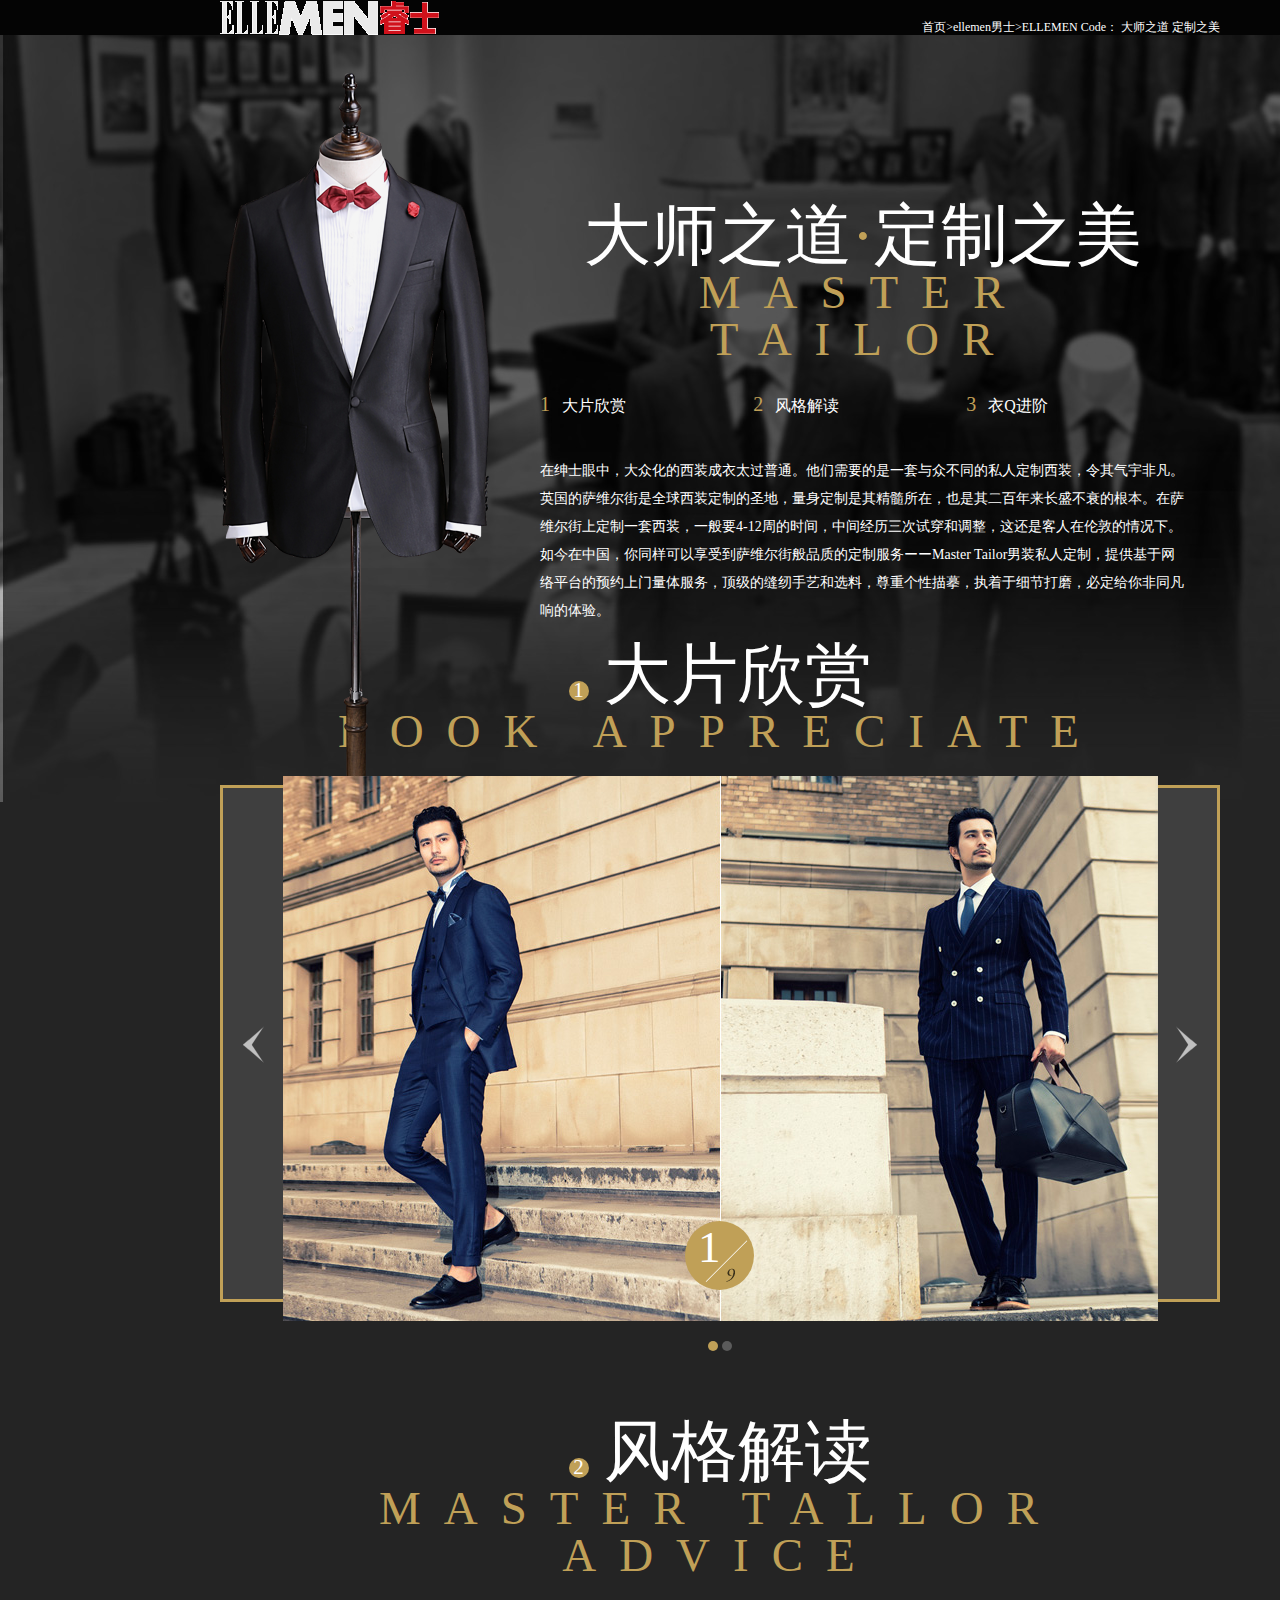
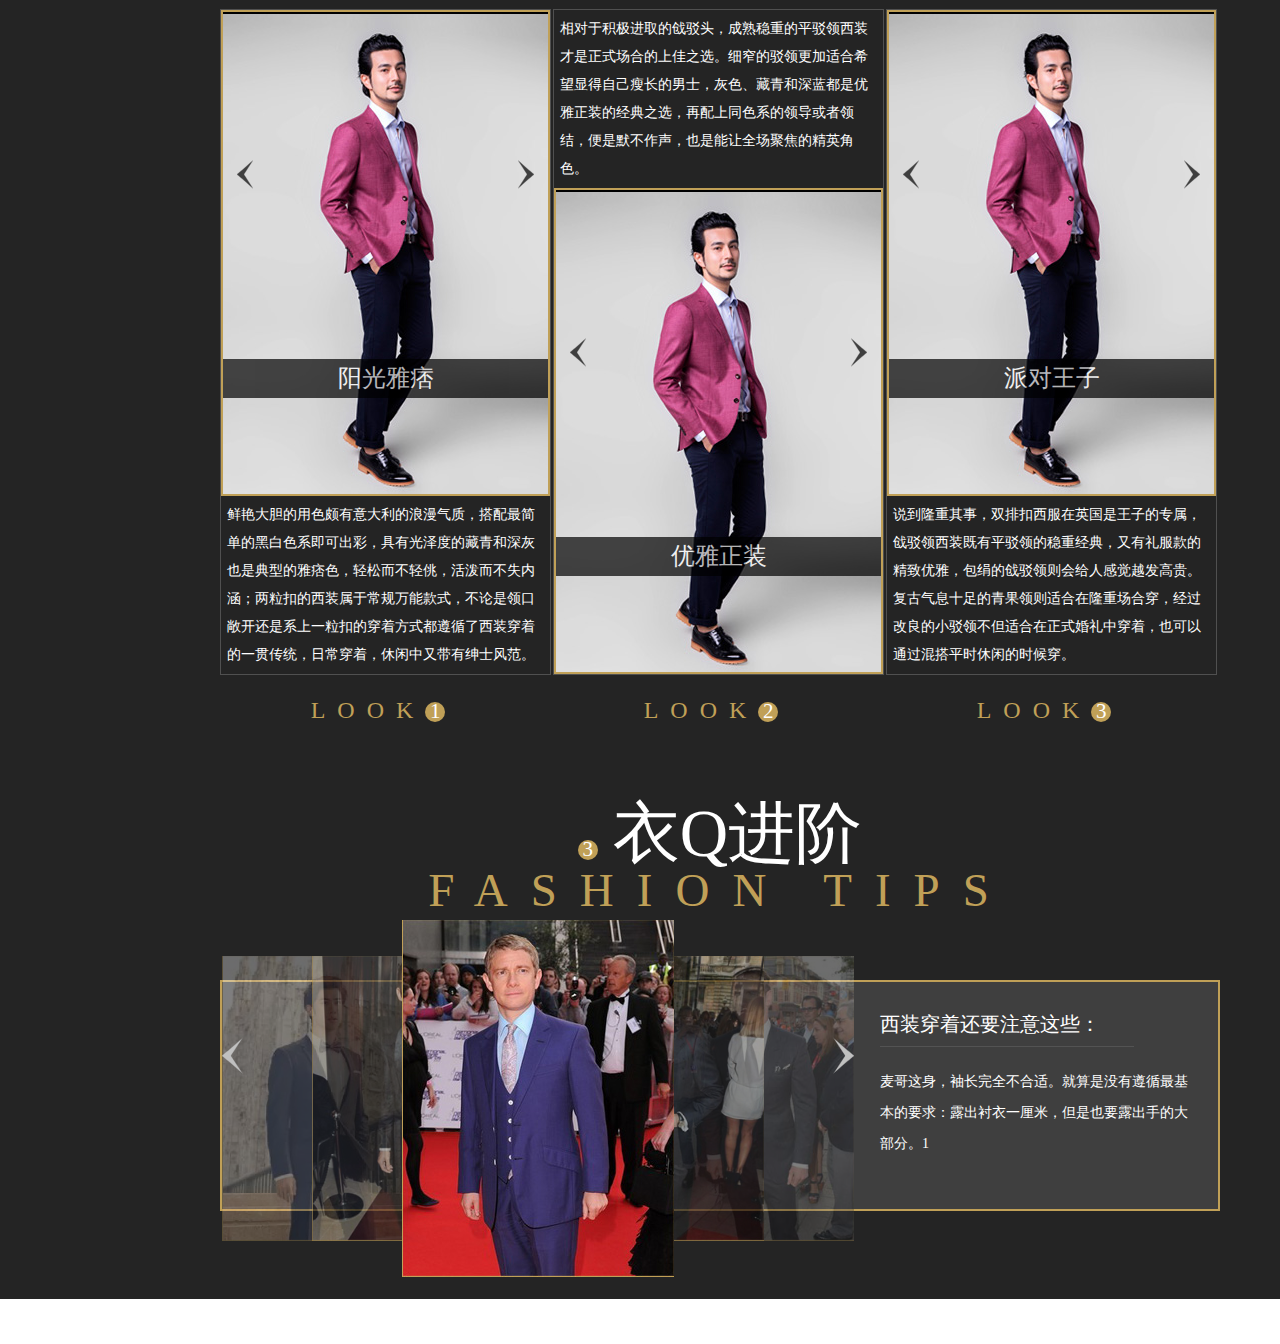
==== commit e7c12ff1: "终于完成了" ====
--- a/index.html
+++ b/index.html
@@ -105,29 +105,24 @@
                         <div class="play-bg">
                             <div class="tip">
                             	<h2 class="title">西装穿着还要注意这些：</h2>
-                            	麦哥这身，袖长完全不合适。就算是没有遵循最基本的要求：露出衬衣一厘米，但是也要露出手的大部分。
+                            	麦哥这身，袖长完全不合适。就算是没有遵循最基本的要求：露出衬衣一厘米，但是也要露出手的大部分。1
                             </div>
                             <div class="tip">
                             	<h2 class="title">西装穿着还要注意这些：</h2>
-                            	李治廷这一身也有王子气，麦哥的袖口问题在他这里得到解决，还有浅色规整的口袋巾提亮了整体的气色。。
+                            	李治廷这一身也有王子气，麦哥的袖口问题在他这里得到解决，还有浅色规整的口袋巾提亮了整体的气色。。5
                             </div>
                             <div class="tip">
                             	<h2 class="title">西装穿着还要注意这些：</h2>
-                            	拥有好莱坞万磁王封号的法斯宾德今年竟然才36岁，运用男星少用的胸针点缀，搭配一条质感的深蓝色缎面领带简单系出男装西服重点。
+                            	拥有好莱坞万磁王封号的法斯宾德今年竟然才36岁，运用男星少用的胸针点缀，搭配一条质感的深蓝色缎面领带简单系出男装西服重点。4
                             </div>
                             <div class="tip">
                             	<h2 class="title">西装穿着还要注意这些：</h2>
-                            	麦哥这身，袖长完全不合适。就算是没有遵循最基本的要求：露出衬衣一厘米，但是也要露出手的大部分。
+                            	麦哥这身，袖长完全不合适。就算是没有遵循最基本的要求：露出衬衣一厘米，但是也要露出手的大部分。3
                             </div>
                             <div class="tip">
                             	<h2 class="title">西装穿着还要注意这些：</h2>
-                                拥有好莱坞万磁王封号的法斯宾德今年竟然才36岁，运用男星少用的胸针点缀，搭配一条质感的深蓝色缎面领带简单系出男装西服重点。
+                                拥有好莱坞万磁王封号的法斯宾德今年竟然才36岁，运用男星少用的胸针点缀，搭配一条质感的深蓝色缎面领带简单系出男装西服重点。2
                             </div>
-                            <div class="tip">
-                            	<h2 class="title">西装穿着还要注意这些：</h2>
-                            	麦哥这身，袖长完全不合适。就算是没有遵循最基本的要求：露出衬衣一厘米，但是也要露出手的大部分。
-                            </div>
-                            
                             <div class = "caroursel poster-main" data-setting = '{
 	        "width":632,
 	        "height":270,
--- a/css/style.css
+++ b/css/style.css
@@ -114,7 +114,7 @@
 /* 第二部分 */
 
 #part2 {
-	border: 1px solid #ff0;
+	
 }
 
 #part2 .pic-play {
--- a/css/carousel.css
+++ b/css/carousel.css
@@ -1,6 +1,6 @@
 
 /*插件样式*/
-.poster-main{position: relative;width: 632px;height: 270px;margin-top:-37px;}
+.poster-main{position: relative;width: 632px;height: 270px;margin-top:-62px;}
 .poster-main a,.poster-main img{display:block;}
 .poster-main .poster-list{width: 632px;height: 270px}
 .poster-main .poster-list .poster-item{position: absolute;left: 0px;top: 0px}
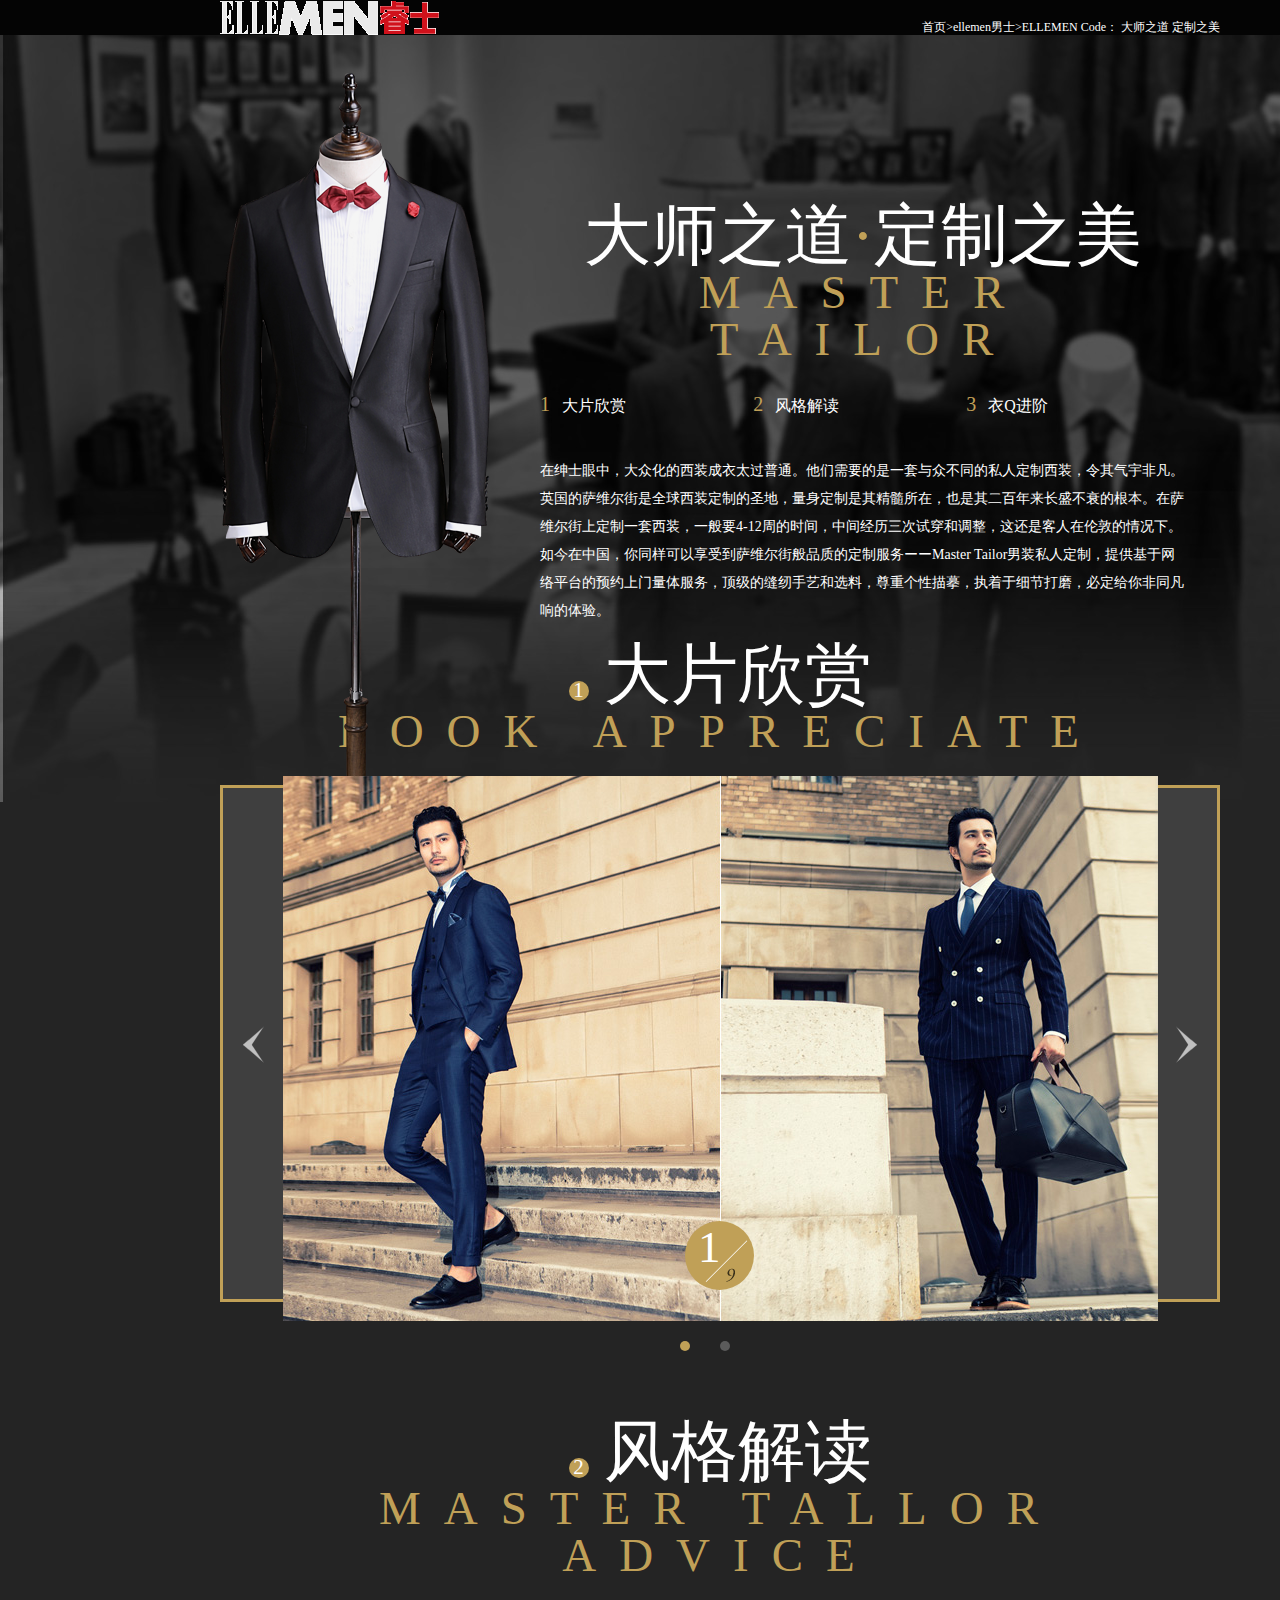
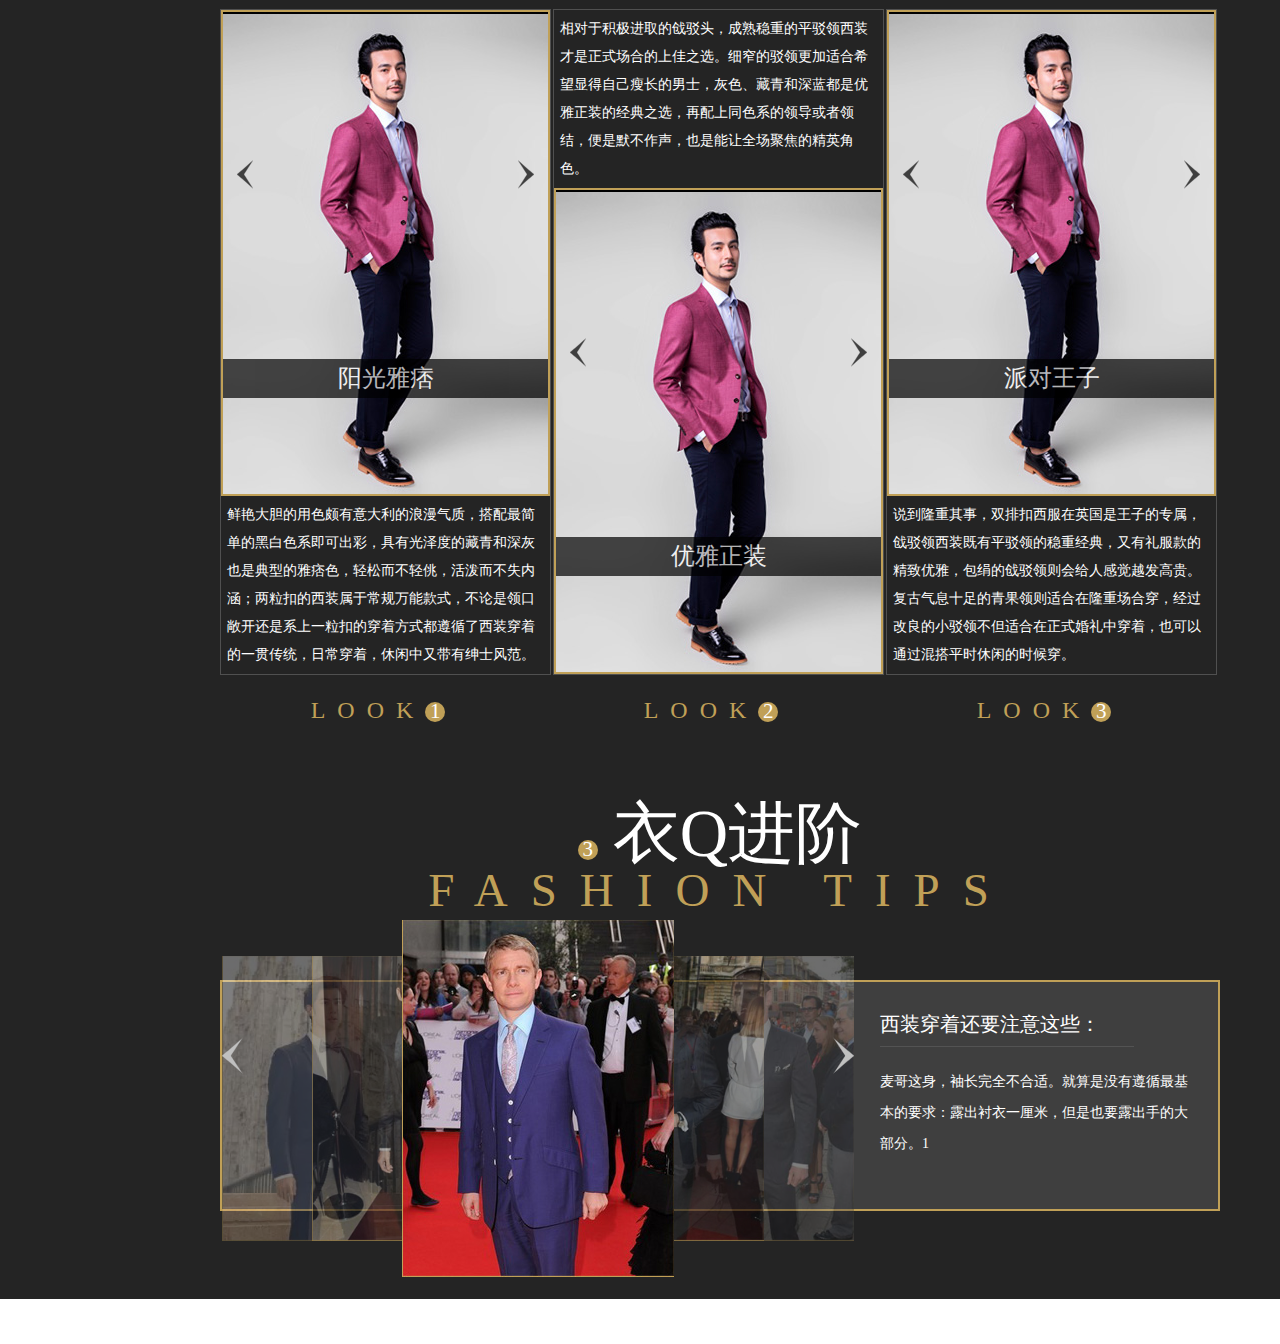
==== commit 160600ff: "压缩好的首页，大功告成" ====
--- a/index.html
+++ b/index.html
@@ -1,129 +1,4 @@
-<!DOCTYPE html>
-<html lang="en">
-
-<head>
-	<meta charset="UTF-8">
-	<title>Document</title>
-	<link rel="stylesheet" href="css/reset.css">
-	<link rel="stylesheet" href="css/style.css">
-	<link type="text/css" rel="stylesheet" href="css/carousel.css">
-</head>
-
-<body>
-	<div id="wrap">
-		<header id="header">
-			<div class="head">
-				<a href="javascript:void(0)" id="logo"></a>
-				<ul id="topnav">
-					<li class="item"><a href="javascript:void(0)">首页></a></li>
-					<li class="item"><a href="javascript:void(0)">ellemen男士></a></li>
-					<li class="item"><a href="javascript:void(0)"> ELLEMEN Code： 大师之道 定制之美</a></li>
-				</ul>
-			</div>
-		</header>
-		<div id="page-content">
-			<div id="part1">
-				<img src="images/suit.png" alt="" class="suit">
-				<div class="section">
-					<h1 class="g-title">大师之道<span class="sepia">·</span>定制之美</h1>
-					<h2 class="g-sub-title">MASTER TAILOR</h2>
-					<ul class="style-list">
-						<li class="item"><span class="sepia">1</span>大片欣赏</li>
-						<li class="item"><span class="sepia">2</span>风格解读</li>
-						<li class="item"><span class="sepia">3</span>衣<span class="speia">Q</span>进阶</li>
-					</ul>
-					<p class="paragraph">
-						在绅士眼中，大众化的西装成衣太过普通。他们需要的是一套与众不同的私人定制西装，令其气宇非凡。英国的萨维尔街是全球西装定制的圣地，量身定制是其精髓所在，也是其二百年来长盛不衰的根本。在萨维尔街上定制一套西装，一般要4-12周的时间，中间经历三次试穿和调整，这还是客人在伦敦的情况下。 如今在中国，你同样可以享受到萨维尔街般品质的定制服务ーーMaster Tailor男装私人定制，提供基于网络平台的预约上门量体服务，顶级的缝纫手艺和选料，尊重个性描摹，执着于细节打磨，必定给你非同凡响的体验。
-					</p>
-				</div>
-			</div>
-			<div id="part2">
-				<div class="head">
-					<h1 class="g-title"><span class="numbered">1</span>大片欣赏</h1>
-					<h2 class="g-sub-title">LOOK APPRECIATE</h2>
-					<div class="pic-play">
-						<div class="pic-box">
-							<img src="images/big-play1.jpg" alt="" class="pic">
-							<img src="images/big-play2.jpg" alt="" class="pic" style="display:none">
-							<span class="numbered">1</span>
-						</div>
-						<a href="javascript:void(0)" class="arrow left-arrow"></a>
-						<a href="javascript:void(0)" class="arrow right-arrow"></a>
-						<ul class="dotted-list">
-							<li class="item"></li>
-							<li class="item"></li>
-						</ul>
-					</div>
-				</div>
-			</div>
-			<div id="part3">
-				<div class="head">
-					<h1 class="g-title"><span class="numbered">2</span>风格解读</h1>
-					<h2 class="g-sub-title">MASTER TALLOR ADVICE</h2>
-					
-				</div>
-                <ul class="clothing-style">
-                    <li class="style">
-                        <div class="pic-box">
-                            <img src="images/style-1.jpg" alt=""><img src="images/style-2.jpg" alt=""><img src="images/style-3.jpg" alt="" class="show">
-                            <div class="adj">阳光雅痞</div>
-                            <a class="arrow left-arrow" href="javascript:void(0)"></a>
-                            <a class="arrow right-arrow" href="javascript:void(0)"></a>
-                        </div>
-                        <div class="intro">鲜艳大胆的用色颇有意大利的浪漫气质，搭配最简单的黑白色系即可出彩，具有光泽度的藏青和深灰也是典型的雅痞色，轻松而不轻佻，活泼而不失内涵；两粒扣的西装属于常规万能款式，不论是领口敞开还是系上一粒扣的穿着方式都遵循了西装穿着的一贯传统，日常穿着，休闲中又带有绅士风范。</div>
-                        <div class="look">LOOK<span class="numbered">1</span></div>
-                    </li><!--
-                    --><li class="style">
-                        <div class="intro">
-                            相对于积极进取的戗驳头，成熟稳重的平驳领西装才是正式场合的上佳之选。细窄的驳领更加适合希望显得自己瘦长的男士，灰色、藏青和深蓝都是优雅正装的经典之选，再配上同色系的领导或者领结，便是默不作声，也是能让全场聚焦的精英角色。
-                        </div>
-                        <div class="pic-box">
-                            <img src="images/style-1.jpg" alt=""><img src="images/style-2.jpg" alt=""><img src="images/style-3.jpg" alt="" class="show">
-                            <div class="adj">优雅正装</div>
-                            <a class="arrow left-arrow" href="javascript:void(0)"  ></a>
-                            <a class="arrow right-arrow" href="javascript:void(0)"  ></a>
-                        </div>
-<div class="look">LOOK<span class="numbered">2</span></div>
-                    </li><!--
-                    --><li class="style">
-                        <div class="pic-box">
-                            <img src="images/style-1.jpg" alt=""><img src="images/style-2.jpg" alt=""><img src="images/style-3.jpg" alt="" class="show">
-                            <div class="adj">派对王子</div>
-                            <a class="arrow left-arrow" href="javascript:void(0)"  ></a>
-                            <a class="arrow right-arrow" href="javascript:void(0)"  ></a>
-                        </div>
-                        <div class="intro">说到隆重其事，双排扣西服在英国是王子的专属，戗驳领西装既有平驳领的稳重经典，又有礼服款的精致优雅，包绢的戗驳领则会给人感觉越发高贵。复古气息十足的青果领则适合在隆重场合穿，经过改良的小驳领不但适合在正式婚礼中穿着，也可以通过混搭平时休闲的时候穿。</div>
-<div class="look">LOOK<span class="numbered">3</span></div>
-                    </li>
-                </ul>
-            </div>
-            <div id="part3d">
-                <div class="head">
-                    <h1 class="g-title"><span class="numbered">3</span>衣Q进阶</h1>
-                    <h2 class="g-sub-title">FASHION TIPS</h2>
-                    <div class="pic-play-3d">
-                        <div class="play-bg">
-                            <div class="tip">
-                            	<h2 class="title">西装穿着还要注意这些：</h2>
-                            	麦哥这身，袖长完全不合适。就算是没有遵循最基本的要求：露出衬衣一厘米，但是也要露出手的大部分。1
-                            </div>
-                            <div class="tip">
-                            	<h2 class="title">西装穿着还要注意这些：</h2>
-                            	李治廷这一身也有王子气，麦哥的袖口问题在他这里得到解决，还有浅色规整的口袋巾提亮了整体的气色。。5
-                            </div>
-                            <div class="tip">
-                            	<h2 class="title">西装穿着还要注意这些：</h2>
-                            	拥有好莱坞万磁王封号的法斯宾德今年竟然才36岁，运用男星少用的胸针点缀，搭配一条质感的深蓝色缎面领带简单系出男装西服重点。4
-                            </div>
-                            <div class="tip">
-                            	<h2 class="title">西装穿着还要注意这些：</h2>
-                            	麦哥这身，袖长完全不合适。就算是没有遵循最基本的要求：露出衬衣一厘米，但是也要露出手的大部分。3
-                            </div>
-                            <div class="tip">
-                            	<h2 class="title">西装穿着还要注意这些：</h2>
-                                拥有好莱坞万磁王封号的法斯宾德今年竟然才36岁，运用男星少用的胸针点缀，搭配一条质感的深蓝色缎面领带简单系出男装西服重点。2
-                            </div>
-                            <div class = "caroursel poster-main" data-setting = '{
+<!DOCTYPE html><html lang="en"><head><meta charset="UTF-8"><title>Document</title><link rel="stylesheet" href="css/all_style.css"></head><body><div id="wrap"><header id="header"><div class="head"><a href="javascript:void(0)" id="logo"></a><ul id="topnav"><li class="item"><a href="javascript:void(0)">首页></a></li><li class="item"><a href="javascript:void(0)">ellemen男士></a></li><li class="item"><a href="javascript:void(0)">ELLEMEN Code： 大师之道 定制之美</a></li></ul></div></header><div id="page-content"><div id="part1"><img src="images/suit.png" alt="" class="suit"><div class="section"><h1 class="g-title">大师之道<span class="sepia">·</span>定制之美</h1><h2 class="g-sub-title">MASTER TAILOR</h2><ul class="style-list"><li class="item"><span class="sepia">1</span>大片欣赏</li><li class="item"><span class="sepia">2</span>风格解读</li><li class="item"><span class="sepia">3</span>衣<span class="speia">Q</span>进阶</li></ul><p class="paragraph">在绅士眼中，大众化的西装成衣太过普通。他们需要的是一套与众不同的私人定制西装，令其气宇非凡。英国的萨维尔街是全球西装定制的圣地，量身定制是其精髓所在，也是其二百年来长盛不衰的根本。在萨维尔街上定制一套西装，一般要4-12周的时间，中间经历三次试穿和调整，这还是客人在伦敦的情况下。 如今在中国，你同样可以享受到萨维尔街般品质的定制服务ーーMaster Tailor男装私人定制，提供基于网络平台的预约上门量体服务，顶级的缝纫手艺和选料，尊重个性描摹，执着于细节打磨，必定给你非同凡响的体验。</p></div></div><div id="part2"><div class="head"><h1 class="g-title"><span class="numbered">1</span>大片欣赏</h1><h2 class="g-sub-title">LOOK APPRECIATE</h2><div class="pic-play"><div class="pic-box"><img src="images/big-play1.jpg" alt="" class="pic"> <img src="images/big-play2.jpg" alt="" class="pic" style="display:none"> <span class="numbered">1</span></div><a href="javascript:void(0)" class="arrow left-arrow"></a> <a href="javascript:void(0)" class="arrow right-arrow"></a><ul class="dotted-list"><li class="item"></li><li class="item"></li></ul></div></div></div><div id="part3"><div class="head"><h1 class="g-title"><span class="numbered">2</span>风格解读</h1><h2 class="g-sub-title">MASTER TALLOR ADVICE</h2></div><ul class="clothing-style"><li class="style"><div class="pic-box"><img src="images/style-1.jpg" alt=""><img src="images/style-2.jpg" alt=""><img src="images/style-3.jpg" alt="" class="show"><div class="adj">阳光雅痞</div><a class="arrow left-arrow" href="javascript:void(0)"></a> <a class="arrow right-arrow" href="javascript:void(0)"></a></div><div class="intro">鲜艳大胆的用色颇有意大利的浪漫气质，搭配最简单的黑白色系即可出彩，具有光泽度的藏青和深灰也是典型的雅痞色，轻松而不轻佻，活泼而不失内涵；两粒扣的西装属于常规万能款式，不论是领口敞开还是系上一粒扣的穿着方式都遵循了西装穿着的一贯传统，日常穿着，休闲中又带有绅士风范。</div><div class="look">LOOK<span class="numbered">1</span></div></li><li class="style"><div class="intro">相对于积极进取的戗驳头，成熟稳重的平驳领西装才是正式场合的上佳之选。细窄的驳领更加适合希望显得自己瘦长的男士，灰色、藏青和深蓝都是优雅正装的经典之选，再配上同色系的领导或者领结，便是默不作声，也是能让全场聚焦的精英角色。</div><div class="pic-box"><img src="images/style-1.jpg" alt=""><img src="images/style-2.jpg" alt=""><img src="images/style-3.jpg" alt="" class="show"><div class="adj">优雅正装</div><a class="arrow left-arrow" href="javascript:void(0)"></a> <a class="arrow right-arrow" href="javascript:void(0)"></a></div><div class="look">LOOK<span class="numbered">2</span></div></li><li class="style"><div class="pic-box"><img src="images/style-1.jpg" alt=""><img src="images/style-2.jpg" alt=""><img src="images/style-3.jpg" alt="" class="show"><div class="adj">派对王子</div><a class="arrow left-arrow" href="javascript:void(0)"></a> <a class="arrow right-arrow" href="javascript:void(0)"></a></div><div class="intro">说到隆重其事，双排扣西服在英国是王子的专属，戗驳领西装既有平驳领的稳重经典，又有礼服款的精致优雅，包绢的戗驳领则会给人感觉越发高贵。复古气息十足的青果领则适合在隆重场合穿，经过改良的小驳领不但适合在正式婚礼中穿着，也可以通过混搭平时休闲的时候穿。</div><div class="look">LOOK<span class="numbered">3</span></div></li></ul></div><div id="part3d"><div class="head"><h1 class="g-title"><span class="numbered">3</span>衣Q进阶</h1><h2 class="g-sub-title">FASHION TIPS</h2><div class="pic-play-3d"><div class="play-bg"><div class="tip"><h2 class="title">西装穿着还要注意这些：</h2>麦哥这身，袖长完全不合适。就算是没有遵循最基本的要求：露出衬衣一厘米，但是也要露出手的大部分。1</div><div class="tip"><h2 class="title">西装穿着还要注意这些：</h2>李治廷这一身也有王子气，麦哥的袖口问题在他这里得到解决，还有浅色规整的口袋巾提亮了整体的气色。。5</div><div class="tip"><h2 class="title">西装穿着还要注意这些：</h2>拥有好莱坞万磁王封号的法斯宾德今年竟然才36岁，运用男星少用的胸针点缀，搭配一条质感的深蓝色缎面领带简单系出男装西服重点。4</div><div class="tip"><h2 class="title">西装穿着还要注意这些：</h2>麦哥这身，袖长完全不合适。就算是没有遵循最基本的要求：露出衬衣一厘米，但是也要露出手的大部分。3</div><div class="tip"><h2 class="title">西装穿着还要注意这些：</h2>拥有好莱坞万磁王封号的法斯宾德今年竟然才36岁，运用男星少用的胸针点缀，搭配一条质感的深蓝色缎面领带简单系出男装西服重点。2</div><div class="caroursel poster-main" data-setting='{
 	        "width":632,
 	        "height":270,
 	        "posterWidth":272,
@@ -131,26 +6,4 @@
 	        "scale":0.8,
 	        "dealy":"2000",
 	        "algin":"middle"
-	    }'>
-	        <ul class = "poster-list">
-	            <li class = "poster-item"><img src="images/3d-1.jpg" width = "100%" height="100%"></li>
-	            <li class = "poster-item"><img src="images/3d-2.jpg" width = "100%" height="100%"></li>
-	            <li class = "poster-item"><img src="images/3d-3.jpg" width = "100%" height="100%"></li>
-	            <li class = "poster-item"><img src="images/3d-4.jpg" width = "100%" height="100%"></li>
-				<li class = "poster-item"><img src="images/3d-5.jpg" width = "100%" height="100%"></li>
-	        </ul>
-	        <div class = "poster-btn poster-prev-btn"></div>
-	        <div class = "poster-btn poster-next-btn"></div>
-	    </div>
-                        </div>
-                    </div>
-                </div>
-            </div>
-        </div>
-    </div>
-    <script src="js/jquery.min.js"></script>
-	<script src="js/jquery.carousel.js"></script>
-	<script src="js/script.js"></script>
-</body>
-
-</html>
+	    }'><ul class="poster-list"><li class="poster-item"><img src="images/3d-1.jpg" width="100%" height="100%"></li><li class="poster-item"><img src="images/3d-2.jpg" width="100%" height="100%"></li><li class="poster-item"><img src="images/3d-3.jpg" width="100%" height="100%"></li><li class="poster-item"><img src="images/3d-4.jpg" width="100%" height="100%"></li><li class="poster-item"><img src="images/3d-5.jpg" width="100%" height="100%"></li></ul><div class="poster-btn poster-prev-btn"></div><div class="poster-btn poster-next-btn"></div></div></div></div></div></div></div></div><script src="js/jquery.min.js"></script><script src="js/all_script.min.js"></script></body></html>--- a/css/all_style.css
+++ b/css/all_style.css
@@ -0,0 +1,62 @@
+*{margin:0;padding:0}
+li{list-style-type:none}
+a{text-decoration:none}
+html{color:#fff}
+#wrap{width:1440px;height:2899px;background:#242424 no-repeat;margin:auto;background-image:url(../images/bg.jpg)}
+#header{overflow:hidden;margin-bottom:36px}
+#header .head{overflow:hidden;padding:17px 220px 0;background:#040404}
+#logo{position:absolute;width:219px;height:34px;margin-top:-16px;background-image:url(../images/logo.png)}
+#topnav{float:right}
+#topnav .item{float:left}
+#topnav .item a{color:#fff;font:12px/1em "微软雅黑"}
+#page-content{width:1000px;margin:auto}
+#page-content .numbered{width:20px;height:20px;display:inline-block;border-radius:50%;margin-right:15px;background:#c0a057;color:#fff;font:21px/.9 Adobe Garamond Pro;letter-spacing:normal}
+#page-content .g-title{text-align:center;font:67px/1 "楷体"}
+#page-content .g-sub-title{margin-bottom:30px;color:#c0a057;text-align:center;letter-spacing:23px;font:47px/1 Gabriola}
+#page-content .sepia{color:#c0a057}
+#part1{height:470px;margin-bottom:100px}
+#part1 .suit{position:absolute}
+#part1 .section{padding:131px 34px 0 320px;font-family:"微软雅黑"}
+#part1 .style-list{overflow:hidden;margin-bottom:40px}
+#part1 .style-list .item{float:left;width:33%}
+#part1 .style-list .sepia{margin-right:12px;font:20px Adobe Garamond Pro}
+#part1 .style-list a{color:inherit}
+#part1 .paragraph{font-size:14px;line-height:2}
+#part2 .pic-play{position:relative;border:3px solid #c0a057;background:#3f3f3f}
+#part2 .pic-box{position:relative;width:875px;height:516px;margin:auto}
+#part2 .pic-box .pic{position:absolute;margin-top:-12px}
+#part2 .pic-box .numbered{box-sizing:border-box;position:absolute;bottom:14px;left:50%;width:69px;height:69px;padding-left:13px;margin-left:-35px;border-radius:50%;background:#c0a057 url(../images/numbered.png);font:45px Adobe Garamond Pro}
+#part2 .arrow{position:absolute;top:50%;margin-top:-18px;width:22px;height:37px;background:url(../images/arrow.png)}
+#part2 .left-arrow{left:20px}
+#part2 .right-arrow{right:20px;transform:rotateY(180deg)}
+#part2 .dotted-list{position:relative;top:33px;margin:auto;margin-bottom:-23px;text-align:center}
+#part2 .dotted-list .item{display:inline-block;padding:5px;margin-right:30px;border-radius:50%;background:#5b5b5b;cursor:pointer}
+#part2 .dotted-list .item:nth-child(1){background:#c0a057}
+#part3{margin-top:116px}
+#part3 .clothing-style .style{display:inline-block;width:329px;border:1px solid #505050;vertical-align:top}
+#part3 .clothing-style .pic-box{position:relative;height:482px;border:2px solid #c0a057}
+#part3 .clothing-style img{position:absolute}
+#part3 .pic-box .arrow{position:absolute;top:147px;width:16px;height:31px;background:url(../images/style-arrow.png)}
+#part3 .pic-box .left-arrow{left:14px}
+#part3 .pic-box .right-arrow{right:14px;transform:rotateY(180deg)}
+#part3 .clothing-style .style:nth-child(2){margin:0 2px}
+#part3 .clothing-style .adj{position:absolute;bottom:20%;width:100%;background:#000;font:24px/1.6 "Adobe 黑体 Std";text-align:center;opacity:.7}
+#part3 .clothing-style .intro{box-sizing:border-box;width:100%;padding:5px 6px;font:14px/2 "微软雅黑"}
+#part3 .look{margin-bottom:-72px;color:#c0a057;font:24px/3 Adobe Garamond Pro;letter-spacing:12px;text-align:center}
+#part3d{margin:125px 0 0 0}
+#part3d .pic-play-3d{height:364px}
+#part3d .pic-play-3d .play-bg{position:relative;height:227px;border:2px solid #c0a057;background:#3f3f3f}
+#part3d .play-bg .tip{display:none;box-sizing:border-box;position:absolute;right:0;padding:20px;width:358px;height:226px;font:14px/2.2 "微软雅黑"}
+#part3d .play-bg .tip:nth-child(1){display:block}
+#part3d .tip .title{width:80%;margin:0 0 20px;border-bottom:1px solid #535353;font:20px/2.2 "adobe 黑体 Std"}
+#part3d .g-sub-title{margin-bottom:66px}
+#part3d .effect-stage{width:632px;border:1px solid red}
+#part3d .effect-stage .img-box{position:relative}
+#part3d .img-box img{position:absolute;border:3px solid #c0a057}
+.poster-main{position:relative;width:632px;height:270px;margin-top:-62px}
+.poster-main a,.poster-main img{display:block}
+.poster-main .poster-list{width:632px;height:270px}
+.poster-main .poster-list .poster-item{position:absolute;left:0;top:0}
+.poster-main .poster-btn{position:absolute;height:100%;width:100px;top:0;z-index:10}
+.poster-main .poster-prev-btn{left:-78px;background:url(../images/arrow.png) no-repeat center center;cursor:pointer}
+.poster-main .poster-next-btn{right:-78px;background:url(../images/arrow.png) no-repeat center center;cursor:pointer;transform:rotateY(180deg)}